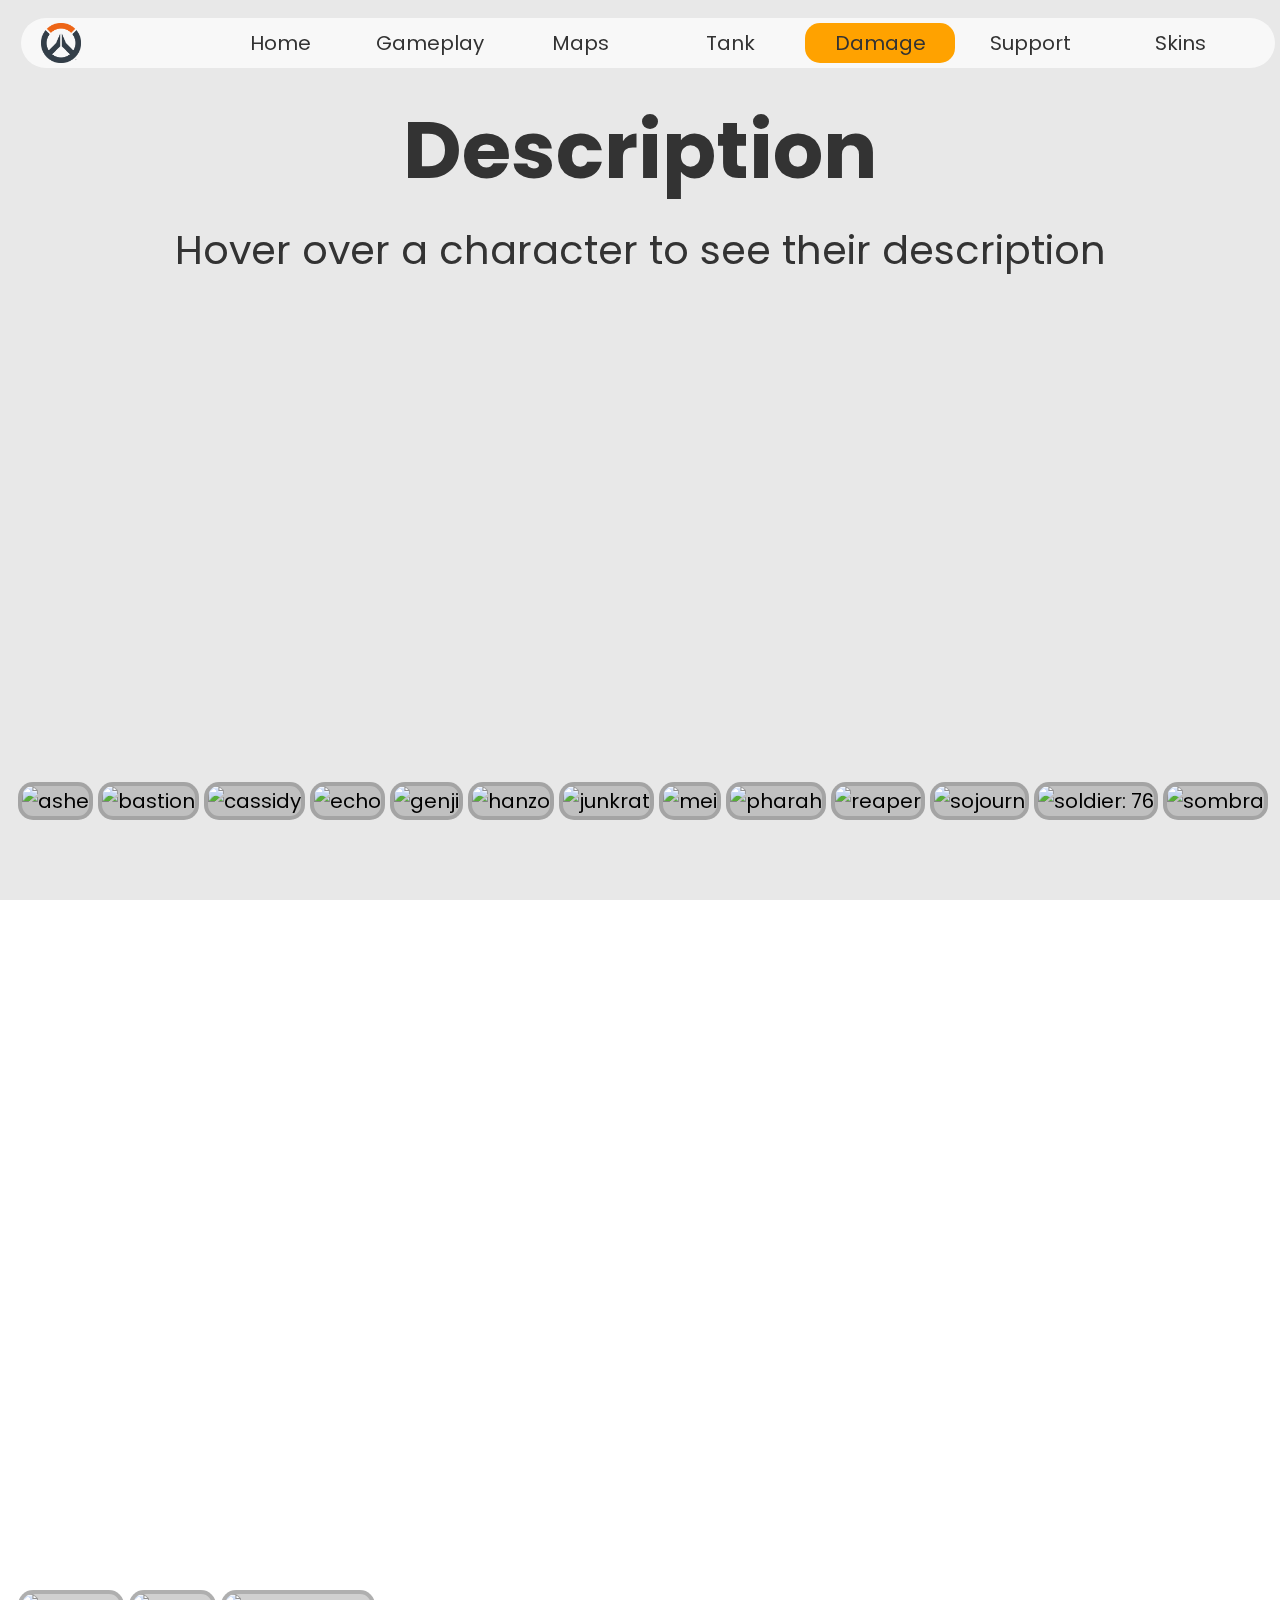
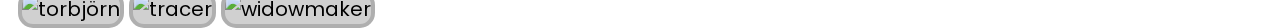
==== Damage.html @ b7dd8601 "Genji content quickfix" ====
<!DOCTYPE html>
<html lang="en">
<head>
    <meta charset="UTF-8">
    <meta http-equiv="X-UA-Compatible" content="IE=edge">
    <meta name="viewport" content="width=device-width, initial-scale=1.0">
    <title>DPS characters</title>
    <link rel="stylesheet" href="style.css">
    <link rel="stylesheet" href="character.css">
    <link rel="icon" href="Overwatch_2_logo.svg.png">
    <link href="https://fonts.googleapis.com/css2?family=Poppins&display=swap" rel="stylesheet">
</head>
<body id="damage">
    <div class="bg-image"></div>
    <header>
        <ul>
            <li><a href="Skins.html">Skins</a></li>
            <li><a href="Support.html">Support</a></li>
            <li><a href="Damage.html" class="active">Damage</a></li>
            <li><a href="Tank.html">Tank</a></li>
            <li><a href="Maps.html">Maps</a></li>
            <li><a href="Gameplay.html">Gameplay</a></li>
            <li><a href="index.html">Home</a></li>
          </ul>
          <a href="https://overwatch.blizzard.com/en-us/" target="overwatch"><img src="Overwatch_2_text_logo.svg.png" alt="" class="logo"></a>
          <a href="https://overwatch.blizzard.com/en-us/" target="overwatch"><img src="Overwatch_2_logo.svg.png" alt="" class="logo-s"></a>
    </header>


    <img src="https://d15f34w2p8l1cc.cloudfront.net/overwatch/8dc2a024c9b7d95c7141b2ef065590dbc8d9018d12ad15f76b01923986702228.png" alt="ashe" class="ch-img">
    <div class="description" id="ashe">
        <div class="content">
            <h1>Ashe</h1>
            <p>
                The leader of the Deadlock Gang and a respected figure in the criminal underworld, Ashe deals with battlefield business by her own set of rules. She packs an explosive amount of firepower with two guns, a steady supply of dynamite, and a direct line to her trusty butler Bob.
            </p>

            <h2>The Viper</h2>
            <p>
                <img src="https://static.playoverwatch.com/img/icons/mouse-buttons/mouse-button-left-9708e35f99.png" alt="Primary Fire" class="minibutton"> Semi-automatic rifle. <img src="https://static.playoverwatch.com/img/icons/mouse-buttons/mouse-button-right-a8e34e94ee.png" alt="Secondary Fire" class="minibutton"> Hold to zoom in, increasing damage and accuracy but slowing rate of fire.
            </p>

            <h2>Coach Gun</h2>
            <p>
                Blast enemies in front of you and knock yourself backwards.
            </p>

            <h2>Dynamite</h2>
            <p>
                Throw an explosive that detonates after a short delay or immediately when shot.
            </p>

            <h2>B.O.B</h2>
            <p>
                Deploy Bob. He charges forward and knocks enemies into the air, then attacks with his arm cannons.
            </p>
        </div>
    </div>

    <img src="https://d15f34w2p8l1cc.cloudfront.net/overwatch/4d715f722c42215072b5dd0240904aaed7b5285df0b2b082d0a7f1865b5ea992.png" alt="bastion" class="ch-img">
    <div class="description" id="bastion">
        <div class="content">
            <h1>Bastion</h1>
            <p>Once a frontline combatant in the devastating Omnic Crisis, this curious Bastion unit now explores the world, fascinated by nature but wary of a fearful humanity.</p>

            <h2>Configuration: Assault</h2>
            <p>A slow-moving tank with a powerful rotary cannon.</p>

            <h2>Configuration: Recon</h2>
            <p>Mobile, with a lightweight and highly accurate weapon.</p>

            <h2>A-36 Tactical Grenade</h2>
            <p>Fire a bomb that bounces off walls and explodes when it impacts enemies or the ground.</p>

            <h2>Reconfigure</h2>
            <p>Switch between weapon configurations.</p>

            <h2>Configuration: Artillery</h2>
            <p>Become immobile and fire up to 3 powerful artillery shells.</p>
        </div>
    </div>

    <img src="https://d15f34w2p8l1cc.cloudfront.net/overwatch/6cfb48b5597b657c2eafb1277dc5eef4a07eae90c265fcd37ed798189619f0a5.png" alt="cassidy" class="ch-img">
    <div class="description" id="cassidy">
        <div class="content">
            <h1>Cassidy</h1>
            <p>Armed with his Peacekeeper revolver, the outlaw Cole Cassidy doles out justice on his own terms.</p>

            <h2>Peacekeeper</h2>
            <p>Accurate, powerful revolver.</p>

            <h2>Combat Roll</h2>
            <p>Roll in the direction you're moving and reload.</p>

            <h2>Magnetic Grenade</h2>
            <p>Throw a short range grenade that homes in on nearby enemies and deals additional damage if it sticks to them.</p>

            <h2>Deadeye</h2>
            <p>Face off against your enemies. Press Q to lock on, then Q or ABILITY 3 to fire.</p>
        </div>
    </div>

    <img src="https://d15f34w2p8l1cc.cloudfront.net/overwatch/f086bf235cc6b7f138609594218a8385c8e5f6405a39eceb0deb9afb429619fe.png" alt="echo" class="ch-img">
    <div class="description" id="echo">
        <div class="content">
            <h1>Echo</h1>
            <p>Echo is a multirole, adaptive robot with the most sophisticated artificial intelligence in the world, originally designed by Dr. Mina Liao for use during combat missions with Overwatch.</p>

            <h2>Tri-Shot</h2>
            <p>Fires 3 shots at once, in a triangle pattern.</p>

            <h2>Sticky Bombs</h2>
            <p>Fire a volley of sticky bombs that detonate after a delay.</p>

            <h2>Flight</h2>
            <p>Fly forward quickly and then free-fly briefly.</p>

            <h2>Focusing Beam</h2>
            <p>Channel a beam for a few seconds. Deals very high damage to targets under half health.</p>

            <h2>Duplicate</h2>
            <p>Become a copy of the targeted enemy hero. They cannot swap heroes for the duration.</p>
            
            <h2>Glide</h2>
            <p>Hold jump to glide while falling.</p>
        </div>
    </div>

    <img src="https://d15f34w2p8l1cc.cloudfront.net/overwatch/4edf5ea6d58c449a2aeb619a3fda9fff36a069dfbe4da8bc5d8ec1c758ddb8dc.png" alt="genji" class="ch-img">
    <div class="description" id="genji">
        <div class="content">
            <h1>Genji</h1>
            <p>The cyborg ninja Genji Shimada has made peace with the augmented body he once rejected, and in doing so, he has discovered a higher humanity.</p>

            <h2>Shuriken</h2>
            <p>
                <img src="https://static.playoverwatch.com/img/icons/mouse-buttons/mouse-button-left-9708e35f99.png" alt="Primary Fire" class="minibutton"> Throw an accurate burst of 3 projectiles. <img src="https://static.playoverwatch.com/img/icons/mouse-buttons/mouse-button-right-a8e34e94ee.png" alt="Secondary Fire" class="minibutton"> Throw a fan of 3 projectiles in an arc.
            </p>

            <h2>Deflect</h2>
            <p>Deflect incoming projectiles towards the direction you are aiming and block melee attacks.</p>

            <h2>Swift Strike</h2>
            <p>Rapidly dash forward and inflict damage on enemies. Eliminations reset the cooldown.</p>

            <h2>Dragonblade</h2>
            <p>Unsheathe a deadly melee weapon.</p>
            
            <h2>Cyber-Agility</h2>
            <p>Climb on walls and double jump.</p>
        </div>
    </div>

    <img src="https://d15f34w2p8l1cc.cloudfront.net/overwatch/aecd8fa677f0093344fab7ccb7c37516c764df3f5ff339a5a845a030a27ba7e0.png" alt="hanzo" class="ch-img">
    <div class="description" id="hanzo">

    </div>

    <img src="https://d15f34w2p8l1cc.cloudfront.net/overwatch/037e3df083624e5480f8996821287479a375f62b470572a22773da0eaf9441d0.png" alt="junkrat" class="ch-img">
    <div class="description" id="junkrat">

    </div>

    <img src="https://d15f34w2p8l1cc.cloudfront.net/overwatch/1533fcb0ee1d3f9586f84b4067c6f63eca3322c1c661f69bfb41cd9e4f4bcc11.png" alt="mei" class="ch-img">
    <div class="description" id="mei">

    </div>

    <img src="https://d15f34w2p8l1cc.cloudfront.net/overwatch/f8261595eca3e43e3b37cadb8161902cc416e38b7e0caa855f4555001156d814.png" alt="pharah" class="ch-img">
    <div class="description" id="pharah">

    </div>

    <img src="https://d15f34w2p8l1cc.cloudfront.net/overwatch/2edb9af69d987bb503cd31f7013ae693640e692b321a73d175957b9e64394f40.png" alt="reaper" class="ch-img">
    <div class="description" id="reaper">

    </div>

    <img src="https://d15f34w2p8l1cc.cloudfront.net/overwatch/a53bf7ad9d2f33aaf9199a00989f86d4ba1f67c281ba550312c7d96e70fec4ea.png" alt="sojourn" class="ch-img">
    <div class="description" id="sojourn">

    </div>

    <img src="https://d15f34w2p8l1cc.cloudfront.net/overwatch/20b4ef00ed05d6dba75df228241ed528df7b6c9556f04c8070bad1e2f89e0ff5.png" alt="soldier: 76" class="ch-img">
    <div class="description" id="soldier-76">

    </div>

    <img src="https://d15f34w2p8l1cc.cloudfront.net/overwatch/bca8532688f01b071806063b9472f1c0f9fc9c7948e6b59e210006e69cec9022.png" alt="sombra" class="ch-img">
    <div class="description" id="sombra">

    </div>

    <img src="https://d15f34w2p8l1cc.cloudfront.net/overwatch/1309ab1add1cc19189a2c8bc7b1471f88efa1073e9705d2397fdb37d45707d01.png" alt="torbjörn" class="ch-img">
    <div class="description" id="torbjörn">

    </div>

    <img src="https://d15f34w2p8l1cc.cloudfront.net/overwatch/a66413200e934da19540afac965cfe8a2de4ada593d9a52d53108bb28e8bbc9c.png" alt="tracer" class="ch-img">
    <div class="description" id="tracer">

    </div>

    <img src="https://d15f34w2p8l1cc.cloudfront.net/overwatch/a714f1cb33cc91c6b5b3e89ffe7e325b99e7c89cc8e8feced594f81305147efe.png" alt="widowmaker" class="ch-img">
    <div class="description" id="widowmaker">

    </div>


    <div class="description last">
        <h1>Description</h1>
        <p>Hover over a character to see their description</p>
    </div>
</body>
</html>
---- style.css ----
body
{
    font-size: 15pt;
    font-family: 'Poppins', sans-serif;
}

.bg-image {
    background-image: url(https://images.blz-contentstack.com/v3/assets/bltf408a0557f4e4998/blt030bf3d606661d3c/633f5be164fe5a7d4481a16c/overwatch-section1-feature1.png?width=&format=webply&dpr=2&disable=upscale&quality=80);
    filter: blur(3px);
    -webkit-filter: blur(3px);
    width: 100vw;
    height: 100vh;
    background-position: center;
    background-repeat: no-repeat;
    background-size: cover;
    top: 0;
    left: 0;
    position: fixed;
    opacity: .5;
}

#damage .bg-image, #tank .bg-image, #support .bg-image
{
    background-image: url(https://blz-contentstack-images.akamaized.net/v3/assets/blt9c12f249ac15c7ec/blt555c2f21772e37db/6306c184c9c3a611b66dd76d/1600_Silver_Background.jpg);
    z-index: 0;
    opacity: 1;
    filter: blur(0);
    -webkit-filter: blur(0);
}

#damage, #tank, #support
{
    height: 0;
}

.ch-img
{
    position: relative;
    width: 90px;
    height: 90px;
    margin: 86vh -10px -85vh 10px;
    background-color: rgba(100, 100, 100, .3);
    border-radius: 15px;
    z-index: 3;
    transition: 0.1s;
    border: 4px solid rgba(100, 100, 100, .3);
}

.ch-img:hover 
{
    transform: scale(130%);
    background-color: rgb(243, 158, 0);
    border-color: rgb(252, 192, 81);
    z-index: 4;
}

.ch-img, .description
{
    transform: translate(0%);
}

.description.last
{
    z-index: 1;
    left: 0%;
    text-align: center;
    visibility: visible;
    font-size: 2em;
    opacity: 1;
    color: #333;
    background-color: rgba(100, 100, 100, 0.15);
}

.description.last h1
{
    margin-top: 10vh;
    opacity: 1;
}

.description.last p{
    opacity: 1;
}

.description
{
    background-position: center;
    background-repeat: no-repeat;
    background-size: cover;
    z-index: 2;
    left: 0;
    position: fixed;
    top: 0vh;
    width: 0px;
    height: 0px;
    visibility: hidden;
    opacity: 0;
    transition-duration: 1s;
    height: 100vh;
    width: 100%;
    color: #FFF;
}

.description p, .description h2, .description h1
{
    opacity: 0;
    transition: .2s;
}

.ch-img:hover + .description p, .ch-img:hover + .description h2, .ch-img:hover + .description h1
{
    transition-delay: 1s;
    opacity: 1;
    transition: .5s;
    transition-delay: 0.5s;
    /* visibility: visible; */
}

.ch-img:hover + .description
{
    position: fixed;
    visibility: visible;
    opacity: 1;
}

.description .minibutton
{
    width: 20px;
}

.content
{
    margin-right: 50%;
    position: absolute;
}

header .logo
{
    float: left;
    width: 300px;
    margin-left: 30px;
    margin-top: -11px;
}

header .logo-s
{
    float: left;
    width: 0;
}

header
{
    margin: 0 1vw;
    position: fixed;
    list-style-type: none;
    overflow: hidden;
    transform: translate(0%);
    background-color: rgba(255, 255, 255, 0.7);
    height: 50px;
    width: 98vw;
    top: 2vh;
    border-radius: 30px;
    z-index: 10;
}

li
{
    display: inline;
    float: right;
    margin: 0;
}

li a
{
    display: block;
    color: #333;
    text-align: center;
    text-decoration: none;
    margin: -15px 0;
    padding: 5px 10px;
    height: 30px;
    width: 130px;
    border-radius: 15px;
}
  
li a:hover
{
    background-color: rgba(100, 100, 100, 0.5);
    text-decoration: none;
}

td img
{
    width: 100px;
    margin-top: 30px;
}

ul
{
    margin-right: 20px;
}

.active
{
    background-color: rgba(255, 162, 0, 1);
}

.active:hover
{
    background-color: rgba(159, 80, 0, 0.8);
}

h1
{
    margin: 70px 10px 10px 10px;
}

h2
{
    margin: 0 5px;
}

p
{
    margin: 0 10px 20px 10px;
}

@media screen and (max-width: 1450px)
{
    header .logo
    {
        width: 0;
    }

    header .logo-s
    {
        float: left;
        width: 40px;
        margin-left: 20px;
        margin-top: -15px;
    }
}
---- character.css ----
/* DAMAGE */

#ashe
{
    background-image: url(https://images.blz-contentstack.com/v3/assets/blt2477dcaf4ebd440c/blt83273c22d0b94966/631a8ba0636d390da7825df1/1600_Ashe.jpg);
}

#bastion
{
    background-image: url(https://images.blz-contentstack.com/v3/assets/blt2477dcaf4ebd440c/bltcd0d5eb4b44d35f1/631a8b92e7bdcf0dd996c8e5/1600_Bastion.jpg);
}

#cassidy
{
    background-image: url(https://images.blz-contentstack.com/v3/assets/blt2477dcaf4ebd440c/blt4bb4c31f6849c25b/631a8b781613910e6926bfd4/2600_Cassidy.jpg);
}

#echo
{
    background-image: url(https://images.blz-contentstack.com/v3/assets/blt2477dcaf4ebd440c/blt6a6dc9da49d17b95/631a8b5feef3ae0e03c743ae/2600_Echo.jpg);
}

#genji
{
    background-image: url(https://images.blz-contentstack.com/v3/assets/blt2477dcaf4ebd440c/blt22836a6cfd1c3335/631a8b576d5f7a0df8d92798/1600_Genji.jpg);
}

#hanzo
{
    background-image: url(https://images.blz-contentstack.com/v3/assets/blt2477dcaf4ebd440c/blt94cbaa8364b60dc7/631a8b50eef3ae0e03c743aa/1600_Hanzo.jpg);
}

#junkrat
{
    background-image: url(https://images.blz-contentstack.com/v3/assets/blt2477dcaf4ebd440c/bltf1d3568684bc383f/631a8b430e1b4f0e7b89a530/1600_Junkrat.jpg);
}

#mei
{
    background-image: url(https://images.blz-contentstack.com/v3/assets/blt2477dcaf4ebd440c/bltd0eb5529be69efbc/633773a6f87c00687e8ef21a/1600_Mei_02.jpg);
}

#pharah
{
    background-image: url(https://images.blz-contentstack.com/v3/assets/blt2477dcaf4ebd440c/blte7cef1a9a6df49eb/631a8af2a0ff920e11e791b8/1600_Pharah.jpg);
}

#reaper
{
    background-image: url(https://images.blz-contentstack.com/v3/assets/blt2477dcaf4ebd440c/blt2c301b09e7e28f15/631a8af9e7bdcf0dd996c8d1/1600_Reaper.jpg);
}

#sojourn
{
    background-image: url(https://images.blz-contentstack.com/v3/assets/blt2477dcaf4ebd440c/blt4e7eea062ae71ec8/631a8ad36d5f7a0df8d9278c/1600_Sojourn.jpg);
}

#soldier-76
{
    background-image: url(https://images.blz-contentstack.com/v3/assets/blt2477dcaf4ebd440c/bltaa73ebe257f75710/631a8ac985af980dae7a2eea/1600_Soldier_76.jpg);
}

#sombra
{
    background-image: url(https://images.blz-contentstack.com/v3/assets/blt2477dcaf4ebd440c/blt73c08ba684761b8a/631a8ac1f581050de0035de2/1600_Sombra.jpg);
}

#symmetra
{
    background-image: url(https://images.blz-contentstack.com/v3/assets/blt2477dcaf4ebd440c/blt8bcd4a477c648ec3/631a8ab9a0ff920e11e791b0/1600_Symmetra.jpg);
}

#torbjörn
{
    background-image: url(https://images.blz-contentstack.com/v3/assets/blt2477dcaf4ebd440c/blt8af1bdb781ba7048/631a8ab1eef3ae0e03c7439a/1600_Torbjorn.jpg);
}

#tracer
{
    background-image: url(https://images.blz-contentstack.com/v3/assets/blt2477dcaf4ebd440c/bltb9e273d8483050b8/631a8aab3ab6f40dd2a90699/1600_Tracer.jpg);
}

#widowmaker
{
    background-image: url(https://images.blz-contentstack.com/v3/assets/blt2477dcaf4ebd440c/bltf1291f31fd38e28b/631a8a981613910e6926bfc8/1600_Widowmaker.jpg);
}

/* TANK */

#doomfist
{
    background-image: url(https://images.blz-contentstack.com/v3/assets/blt2477dcaf4ebd440c/blt3f24de1ac73c318b/631a8b6ba633280e74dc25c9/1600_Doomfist.jpg);
}

#d_va
{
    background-image: url(https://images.blz-contentstack.com/v3/assets/blt2477dcaf4ebd440c/bltf8e9415141b0ec36/631a8b65e7bdcf0dd996c8e1/1600_Dva.jpg);
    font-size: 0.78em;
}   

#wrecking_ball
{
    background-image: url(https://images.blz-contentstack.com/v3/assets/blt2477dcaf4ebd440c/blt55cca804cba3d52e/631a8a691566e20e82f30278/1600_Wrecking_Ball.jpg);
}

#sigma
{
    background-image: url(https://images.blz-contentstack.com/v3/assets/blt2477dcaf4ebd440c/blt429c1784d8b446a4/631a8adbf581050de0035de6/1600_Sigma.jpg);
}

#winston
{
    background-image: url(https://images.blz-contentstack.com/v3/assets/blt2477dcaf4ebd440c/bltf9557fb8c51d1c43/631a8aa4eef3ae0e03c74396/1600_Winston.jpg);
}

#zarya
{
    background-image: url(https://images.blz-contentstack.com/v3/assets/blt2477dcaf4ebd440c/bltde66354cc09d1bb6/631a8a60be2fcf0db5eea4b4/1600_Zarya.jpg);
}

#junker_queen
{
    background-image: url(https://images.blz-contentstack.com/v3/assets/blt2477dcaf4ebd440c/blt3a1be33596e910c4/631a8b49a0ff920e11e791bc/2600_Junker_Queen.jpg);
}

#roadhog
{
    background-image: url(https://images.blz-contentstack.com/v3/assets/blt2477dcaf4ebd440c/blt39930f17f179a7bd/631a8ae5eef3ae0e03c7439e/1600_Roadhog.jpg);
}

#reinhardt
{
    background-image: url(https://images.blz-contentstack.com/v3/assets/blt2477dcaf4ebd440c/blt8215ad99f856a606/631a8b03636d390da7825ddb/1600_Reinhardt.jpg);
}


/* SUPPORT */

#ana
{
    background-image: url(https://images.blz-contentstack.com/v3/assets/blt2477dcaf4ebd440c/blt97ec60cf959e81f3/631a8babe337fa0dc7263beb/1600_Ana.jpg);
}

#baptiste
{
    background-image: url(https://images.blz-contentstack.com/v3/assets/blt2477dcaf4ebd440c/blt7409943072f0d44c/631a8b99f581050de0035dfa/1600_Baptiste.jpg);
}

#brigitte
{
    background-image: url(https://images.blz-contentstack.com/v3/assets/blt2477dcaf4ebd440c/bltf362dee5d41929be/631a8b7feef3ae0e03c743b6/1600_Brigitte.jpg);
}

#kiriko
{
    background-image: url(https://images.blz-contentstack.com/v3/assets/blt2477dcaf4ebd440c/blt74033e83230dc856/631a8b34f581050de0035df2/1600_Kiriko.jpg);
}

#lucio
{
    background-image: url(https://images.blz-contentstack.com/v3/assets/blt2477dcaf4ebd440c/blt77c5cddf632a67d7/631a8b2bf581050de0035dee/1600_Lucio.jpg);
}

#mercy
{
    background-image: url(https://images.blz-contentstack.com/v3/assets/blt2477dcaf4ebd440c/blta556d4020266a6db/631a8b1eeef3ae0e03c743a2/1600_Mercy.jpg);
}

#moira
{
    background-image: url(https://images.blz-contentstack.com/v3/assets/blt2477dcaf4ebd440c/blt8188c6691a334d73/631a8b17be2fcf0db5eea4bc/1600_Moira.jpg);
}

#zenyatta
{
    background-image: url(https://images.blz-contentstack.com/v3/assets/blt2477dcaf4ebd440c/blt31b9997e4476de74/631a8a57eef3ae0e03c7438a/1600_Zenyatta.jpg);
}
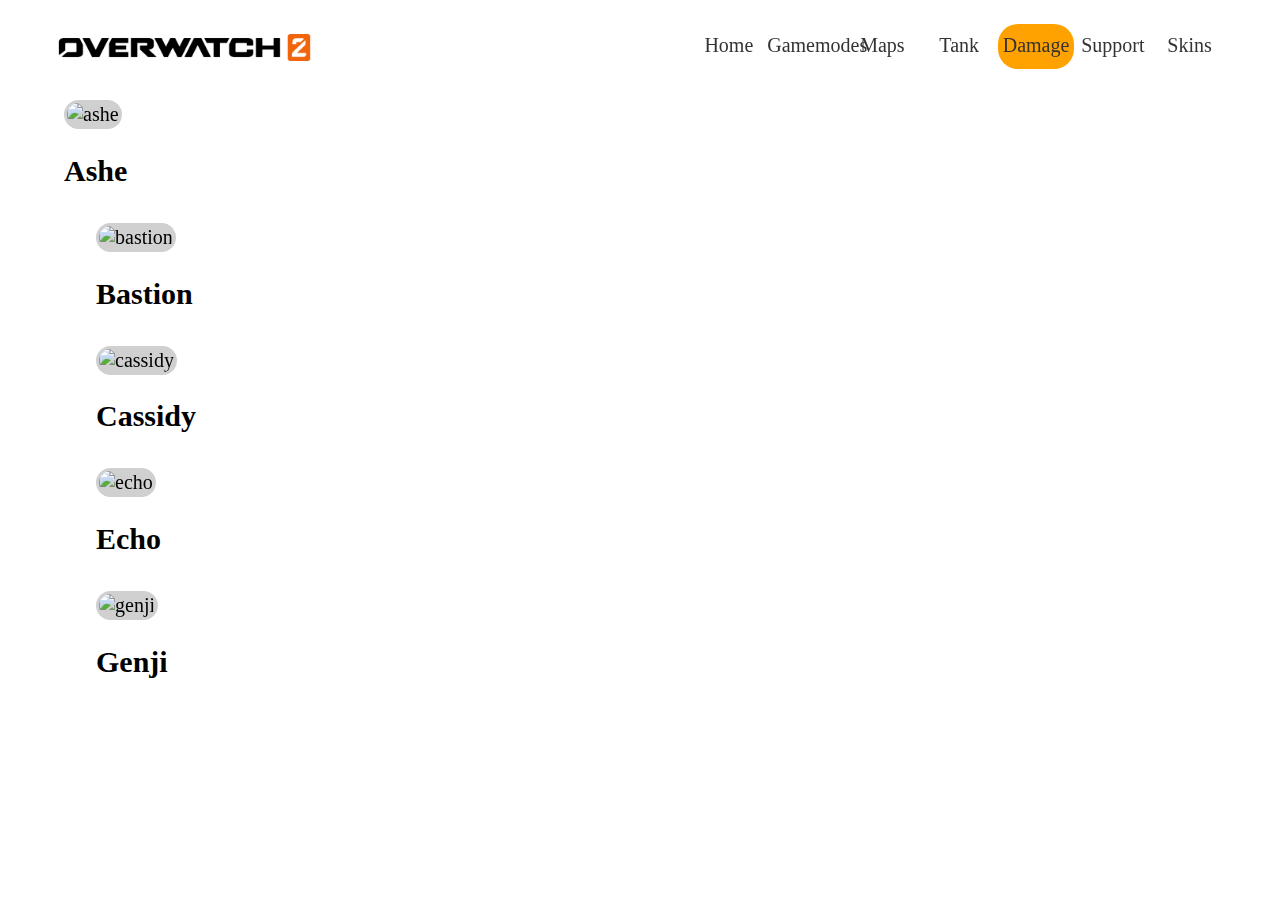
==== commit 8f860602: "support 12.07" ====
--- a/Damage.html
+++ b/Damage.html
@@ -19,197 +19,56 @@
             <li><a href="Damage.html" class="active">Damage</a></li>
             <li><a href="Tank.html">Tank</a></li>
             <li><a href="Maps.html">Maps</a></li>
-            <li><a href="Gameplay.html">Gameplay</a></li>
+            <li><a href="Gamemodes.html">Gamemodes</a></li>
             <li><a href="index.html">Home</a></li>
           </ul>
           <a href="https://overwatch.blizzard.com/en-us/" target="overwatch"><img src="Overwatch_2_text_logo.svg.png" alt="" class="logo"></a>
-          <a href="https://overwatch.blizzard.com/en-us/" target="overwatch"><img src="Overwatch_2_logo.svg.png" alt="" class="logo-s"></a>
-    </header>
+        </header>
 
 
-    <img src="https://d15f34w2p8l1cc.cloudfront.net/overwatch/8dc2a024c9b7d95c7141b2ef065590dbc8d9018d12ad15f76b01923986702228.png" alt="ashe" class="ch-img">
-    <div class="description" id="ashe">
-        <div class="content">
-            <h1>Ashe</h1>
+    <div id="ashe" class="character">
+        <img src="https://d15f34w2p8l1cc.cloudfront.net/overwatch/8dc2a024c9b7d95c7141b2ef065590dbc8d9018d12ad15f76b01923986702228.png" alt="ashe" class="ch-img">
+        <h2>Ashe</h2>
+        <div class="description">
             <p>
                 The leader of the Deadlock Gang and a respected figure in the criminal underworld, Ashe deals with battlefield business by her own set of rules. She packs an explosive amount of firepower with two guns, a steady supply of dynamite, and a direct line to her trusty butler Bob.
             </p>
-
             <h2>The Viper</h2>
             <p>
                 <img src="https://static.playoverwatch.com/img/icons/mouse-buttons/mouse-button-left-9708e35f99.png" alt="Primary Fire" class="minibutton"> Semi-automatic rifle. <img src="https://static.playoverwatch.com/img/icons/mouse-buttons/mouse-button-right-a8e34e94ee.png" alt="Secondary Fire" class="minibutton"> Hold to zoom in, increasing damage and accuracy but slowing rate of fire.
             </p>
-
             <h2>Coach Gun</h2>
             <p>
                 Blast enemies in front of you and knock yourself backwards.
             </p>
-
             <h2>Dynamite</h2>
             <p>
                 Throw an explosive that detonates after a short delay or immediately when shot.
             </p>
-
             <h2>B.O.B</h2>
             <p>
                 Deploy Bob. He charges forward and knocks enemies into the air, then attacks with his arm cannons.
             </p>
         </div>
+
+    <div id="bastion" class="character">
+        <img src="https://d15f34w2p8l1cc.cloudfront.net/overwatch/4d715f722c42215072b5dd0240904aaed7b5285df0b2b082d0a7f1865b5ea992.png" alt="bastion" class="ch-img">
+        <h2>Bastion</h2>
     </div>
 
-    <img src="https://d15f34w2p8l1cc.cloudfront.net/overwatch/4d715f722c42215072b5dd0240904aaed7b5285df0b2b082d0a7f1865b5ea992.png" alt="bastion" class="ch-img">
-    <div class="description" id="bastion">
-        <div class="content">
-            <h1>Bastion</h1>
-            <p>Once a frontline combatant in the devastating Omnic Crisis, this curious Bastion unit now explores the world, fascinated by nature but wary of a fearful humanity.</p>
-
-            <h2>Configuration: Assault</h2>
-            <p>A slow-moving tank with a powerful rotary cannon.</p>
-
-            <h2>Configuration: Recon</h2>
-            <p>Mobile, with a lightweight and highly accurate weapon.</p>
-
-            <h2>A-36 Tactical Grenade</h2>
-            <p>Fire a bomb that bounces off walls and explodes when it impacts enemies or the ground.</p>
-
-            <h2>Reconfigure</h2>
-            <p>Switch between weapon configurations.</p>
-
-            <h2>Configuration: Artillery</h2>
-            <p>Become immobile and fire up to 3 powerful artillery shells.</p>
-        </div>
+    <div id="cassidy" class="character">
+        <img src="https://d15f34w2p8l1cc.cloudfront.net/overwatch/6cfb48b5597b657c2eafb1277dc5eef4a07eae90c265fcd37ed798189619f0a5.png" alt="cassidy" class="ch-img">
+        <h2>Cassidy</h2>
     </div>
 
-    <img src="https://d15f34w2p8l1cc.cloudfront.net/overwatch/6cfb48b5597b657c2eafb1277dc5eef4a07eae90c265fcd37ed798189619f0a5.png" alt="cassidy" class="ch-img">
-    <div class="description" id="cassidy">
-        <div class="content">
-            <h1>Cassidy</h1>
-            <p>Armed with his Peacekeeper revolver, the outlaw Cole Cassidy doles out justice on his own terms.</p>
-
-            <h2>Peacekeeper</h2>
-            <p>Accurate, powerful revolver.</p>
-
-            <h2>Combat Roll</h2>
-            <p>Roll in the direction you're moving and reload.</p>
-
-            <h2>Magnetic Grenade</h2>
-            <p>Throw a short range grenade that homes in on nearby enemies and deals additional damage if it sticks to them.</p>
-
-            <h2>Deadeye</h2>
-            <p>Face off against your enemies. Press Q to lock on, then Q or ABILITY 3 to fire.</p>
-        </div>
+    <div id="echo" class="character">
+        <img src="https://d15f34w2p8l1cc.cloudfront.net/overwatch/f086bf235cc6b7f138609594218a8385c8e5f6405a39eceb0deb9afb429619fe.png" alt="echo" class="ch-img">
+        <h2>Echo</h2>
     </div>
 
-    <img src="https://d15f34w2p8l1cc.cloudfront.net/overwatch/f086bf235cc6b7f138609594218a8385c8e5f6405a39eceb0deb9afb429619fe.png" alt="echo" class="ch-img">
-    <div class="description" id="echo">
-        <div class="content">
-            <h1>Echo</h1>
-            <p>Echo is a multirole, adaptive robot with the most sophisticated artificial intelligence in the world, originally designed by Dr. Mina Liao for use during combat missions with Overwatch.</p>
-
-            <h2>Tri-Shot</h2>
-            <p>Fires 3 shots at once, in a triangle pattern.</p>
-
-            <h2>Sticky Bombs</h2>
-            <p>Fire a volley of sticky bombs that detonate after a delay.</p>
-
-            <h2>Flight</h2>
-            <p>Fly forward quickly and then free-fly briefly.</p>
-
-            <h2>Focusing Beam</h2>
-            <p>Channel a beam for a few seconds. Deals very high damage to targets under half health.</p>
-
-            <h2>Duplicate</h2>
-            <p>Become a copy of the targeted enemy hero. They cannot swap heroes for the duration.</p>
-            
-            <h2>Glide</h2>
-            <p>Hold jump to glide while falling.</p>
-        </div>
-    </div>
-
-    <img src="https://d15f34w2p8l1cc.cloudfront.net/overwatch/4edf5ea6d58c449a2aeb619a3fda9fff36a069dfbe4da8bc5d8ec1c758ddb8dc.png" alt="genji" class="ch-img">
-    <div class="description" id="genji">
-        <div class="content">
-            <h1>Genji</h1>
-            <p>The cyborg ninja Genji Shimada has made peace with the augmented body he once rejected, and in doing so, he has discovered a higher humanity.</p>
-
-            <h2>Shuriken</h2>
-            <p>
-                <img src="https://static.playoverwatch.com/img/icons/mouse-buttons/mouse-button-left-9708e35f99.png" alt="Primary Fire" class="minibutton"> Throw an accurate burst of 3 projectiles. <img src="https://static.playoverwatch.com/img/icons/mouse-buttons/mouse-button-right-a8e34e94ee.png" alt="Secondary Fire" class="minibutton"> Throw a fan of 3 projectiles in an arc.
-            </p>
-
-            <h2>Deflect</h2>
-            <p>Deflect incoming projectiles towards the direction you are aiming and block melee attacks.</p>
-
-            <h2>Swift Strike</h2>
-            <p>Rapidly dash forward and inflict damage on enemies. Eliminations reset the cooldown.</p>
-
-            <h2>Dragonblade</h2>
-            <p>Unsheathe a deadly melee weapon.</p>
-            
-            <h2>Cyber-Agility</h2>
-            <p>Climb on walls and double jump.</p>
-        </div>
-    </div>
-
-    <img src="https://d15f34w2p8l1cc.cloudfront.net/overwatch/aecd8fa677f0093344fab7ccb7c37516c764df3f5ff339a5a845a030a27ba7e0.png" alt="hanzo" class="ch-img">
-    <div class="description" id="hanzo">
-
-    </div>
-
-    <img src="https://d15f34w2p8l1cc.cloudfront.net/overwatch/037e3df083624e5480f8996821287479a375f62b470572a22773da0eaf9441d0.png" alt="junkrat" class="ch-img">
-    <div class="description" id="junkrat">
-
-    </div>
-
-    <img src="https://d15f34w2p8l1cc.cloudfront.net/overwatch/1533fcb0ee1d3f9586f84b4067c6f63eca3322c1c661f69bfb41cd9e4f4bcc11.png" alt="mei" class="ch-img">
-    <div class="description" id="mei">
-
-    </div>
-
-    <img src="https://d15f34w2p8l1cc.cloudfront.net/overwatch/f8261595eca3e43e3b37cadb8161902cc416e38b7e0caa855f4555001156d814.png" alt="pharah" class="ch-img">
-    <div class="description" id="pharah">
-
-    </div>
-
-    <img src="https://d15f34w2p8l1cc.cloudfront.net/overwatch/2edb9af69d987bb503cd31f7013ae693640e692b321a73d175957b9e64394f40.png" alt="reaper" class="ch-img">
-    <div class="description" id="reaper">
-
-    </div>
-
-    <img src="https://d15f34w2p8l1cc.cloudfront.net/overwatch/a53bf7ad9d2f33aaf9199a00989f86d4ba1f67c281ba550312c7d96e70fec4ea.png" alt="sojourn" class="ch-img">
-    <div class="description" id="sojourn">
-
-    </div>
-
-    <img src="https://d15f34w2p8l1cc.cloudfront.net/overwatch/20b4ef00ed05d6dba75df228241ed528df7b6c9556f04c8070bad1e2f89e0ff5.png" alt="soldier: 76" class="ch-img">
-    <div class="description" id="soldier-76">
-
-    </div>
-
-    <img src="https://d15f34w2p8l1cc.cloudfront.net/overwatch/bca8532688f01b071806063b9472f1c0f9fc9c7948e6b59e210006e69cec9022.png" alt="sombra" class="ch-img">
-    <div class="description" id="sombra">
-
-    </div>
-
-    <img src="https://d15f34w2p8l1cc.cloudfront.net/overwatch/1309ab1add1cc19189a2c8bc7b1471f88efa1073e9705d2397fdb37d45707d01.png" alt="torbjörn" class="ch-img">
-    <div class="description" id="torbjörn">
-
-    </div>
-
-    <img src="https://d15f34w2p8l1cc.cloudfront.net/overwatch/a66413200e934da19540afac965cfe8a2de4ada593d9a52d53108bb28e8bbc9c.png" alt="tracer" class="ch-img">
-    <div class="description" id="tracer">
-
-    </div>
-
-    <img src="https://d15f34w2p8l1cc.cloudfront.net/overwatch/a714f1cb33cc91c6b5b3e89ffe7e325b99e7c89cc8e8feced594f81305147efe.png" alt="widowmaker" class="ch-img">
-    <div class="description" id="widowmaker">
-
-    </div>
-
-
-    <div class="description last">
-        <h1>Description</h1>
-        <p>Hover over a character to see their description</p>
+    <div id="genji" class="character">
+        <img src="https://d15f34w2p8l1cc.cloudfront.net/overwatch/4edf5ea6d58c449a2aeb619a3fda9fff36a069dfbe4da8bc5d8ec1c758ddb8dc.png" alt="genji" class="ch-img">
+        <h2>Genji</h2>
     </div>
 </body>
 </html>--- a/style.css
+++ b/style.css
@@ -1,15 +1,16 @@
 body
 {
     font-size: 15pt;
-    font-family: 'Poppins', sans-serif;
+    width: 95vw;
+    margin: 10vh 2.5vw;
 }
 
 .bg-image {
     background-image: url(https://images.blz-contentstack.com/v3/assets/bltf408a0557f4e4998/blt030bf3d606661d3c/633f5be164fe5a7d4481a16c/overwatch-section1-feature1.png?width=&format=webply&dpr=2&disable=upscale&quality=80);
     filter: blur(3px);
-    -webkit-filter: blur(3px);
     width: 100vw;
     height: 100vh;
+    -webkit-filter: blur(3px);
     background-position: center;
     background-repeat: no-repeat;
     background-size: cover;
@@ -19,39 +20,27 @@
     opacity: .5;
 }
 
-#damage .bg-image, #tank .bg-image, #support .bg-image
-{
-    background-image: url(https://blz-contentstack-images.akamaized.net/v3/assets/blt9c12f249ac15c7ec/blt555c2f21772e37db/6306c184c9c3a611b66dd76d/1600_Silver_Background.jpg);
-    z-index: 0;
-    opacity: 1;
-    filter: blur(0);
-    -webkit-filter: blur(0);
-}
-
-#damage, #tank, #support
-{
-    height: 0;
-}
-
 .ch-img
 {
     position: relative;
-    width: 90px;
-    height: 90px;
-    margin: 86vh -10px -85vh 10px;
+    width: 5vw;
+    height: 5vw;
+    padding: 3px;
+    margin-top: 10px;
     background-color: rgba(100, 100, 100, .3);
     border-radius: 15px;
-    z-index: 3;
+    z-index: 0;
     transition: 0.1s;
-    border: 4px solid rgba(100, 100, 100, .3);
 }
 
 .ch-img:hover 
 {
-    transform: scale(130%);
+    transform: scale(125%);
     background-color: rgb(243, 158, 0);
-    border-color: rgb(252, 192, 81);
-    z-index: 4;
+    z-index: 1;
+    padding: 0 3px;
+    border-top: 3px solid #FFF;
+    border-bottom: 3px solid #FFF;
 }
 
 .ch-img, .description
@@ -61,14 +50,15 @@
 
 .description.last
 {
-    z-index: 1;
+    z-index: 0;
     left: 0%;
     text-align: center;
+    width: 100%;
+    height: 70vh;
+    background-color: rgba(50, 50, 50, .5);
     visibility: visible;
     font-size: 2em;
     opacity: 1;
-    color: #333;
-    background-color: rgba(100, 100, 100, 0.15);
 }
 
 .description.last h1
@@ -86,24 +76,24 @@
     background-position: center;
     background-repeat: no-repeat;
     background-size: cover;
-    z-index: 2;
+    z-index: 1;
     left: 0;
     position: fixed;
-    top: 0vh;
+    top: 30vh;
     width: 0px;
     height: 0px;
     visibility: hidden;
     opacity: 0;
     transition-duration: 1s;
-    height: 100vh;
-    width: 100%;
-    color: #FFF;
+    /* text-shadow: 1px 1px 0px white; */
 }
 
 .description p, .description h2, .description h1
 {
+    margin: 15px;
     opacity: 0;
-    transition: .2s;
+    transition: .5s;
+    /* visibility: hidden; */
 }
 
 .ch-img:hover + .description p, .ch-img:hover + .description h2, .ch-img:hover + .description h1
@@ -117,8 +107,10 @@
 
 .ch-img:hover + .description
 {
-    position: fixed;
+    position: absolute;
     visibility: visible;
+    width: 100%;
+    height: 70vh;
     opacity: 1;
 }
 
@@ -127,36 +119,40 @@
     width: 20px;
 }
 
-.content
-{
-    margin-right: 50%;
-    position: absolute;
+.description .ability
+{
+    float: left;
+    width: 50px;
+}
+
+.description h2
+{
+    text-align: left;
+    float: left;
+}
+
+.description p
+{
+    clear: both;
 }
 
 header .logo
 {
     float: left;
-    width: 300px;
-    margin-left: 30px;
-    margin-top: -11px;
-}
-
-header .logo-s
-{
-    float: left;
-    width: 0;
+    height: 3vh;
+    margin-left: 2vw;
+    margin-top: -.5vh;
 }
 
 header
 {
-    margin: 0 1vw;
     position: fixed;
     list-style-type: none;
     overflow: hidden;
     transform: translate(0%);
     background-color: rgba(255, 255, 255, 0.7);
-    height: 50px;
-    width: 98vw;
+    height: 6vh;
+    width: 95vw;
     top: 2vh;
     border-radius: 30px;
     z-index: 10;
@@ -175,11 +171,11 @@
     color: #333;
     text-align: center;
     text-decoration: none;
-    margin: -15px 0;
-    padding: 5px 10px;
-    height: 30px;
-    width: 130px;
-    border-radius: 15px;
+    margin-top: -1.6vh;
+    padding: 1.2vh 0vw;
+    height: 2.6vh;
+    width: 6vw;
+    border-radius: 20px;
 }
   
 li a:hover
@@ -209,33 +205,8 @@
     background-color: rgba(159, 80, 0, 0.8);
 }
 
-h1
-{
-    margin: 70px 10px 10px 10px;
-}
-
-h2
-{
-    margin: 0 5px;
-}
-
-p
-{
-    margin: 0 10px 20px 10px;
-}
-
-@media screen and (max-width: 1450px)
-{
-    header .logo
-    {
-        width: 0;
-    }
-
-    header .logo-s
-    {
-        float: left;
-        width: 40px;
-        margin-left: 20px;
-        margin-top: -15px;
-    }
+div
+{
+    width: 95vw;
+    margin: 0 2.5vw;
 }--- a/character.css
+++ b/character.css
@@ -1,5 +1,3 @@
-/* DAMAGE */
-
 #ashe
 {
     background-image: url(https://images.blz-contentstack.com/v3/assets/blt2477dcaf4ebd440c/blt83273c22d0b94966/631a8ba0636d390da7825df1/1600_Ashe.jpg);
@@ -9,84 +7,6 @@
 {
     background-image: url(https://images.blz-contentstack.com/v3/assets/blt2477dcaf4ebd440c/bltcd0d5eb4b44d35f1/631a8b92e7bdcf0dd996c8e5/1600_Bastion.jpg);
 }
-
-#cassidy
-{
-    background-image: url(https://images.blz-contentstack.com/v3/assets/blt2477dcaf4ebd440c/blt4bb4c31f6849c25b/631a8b781613910e6926bfd4/2600_Cassidy.jpg);
-}
-
-#echo
-{
-    background-image: url(https://images.blz-contentstack.com/v3/assets/blt2477dcaf4ebd440c/blt6a6dc9da49d17b95/631a8b5feef3ae0e03c743ae/2600_Echo.jpg);
-}
-
-#genji
-{
-    background-image: url(https://images.blz-contentstack.com/v3/assets/blt2477dcaf4ebd440c/blt22836a6cfd1c3335/631a8b576d5f7a0df8d92798/1600_Genji.jpg);
-}
-
-#hanzo
-{
-    background-image: url(https://images.blz-contentstack.com/v3/assets/blt2477dcaf4ebd440c/blt94cbaa8364b60dc7/631a8b50eef3ae0e03c743aa/1600_Hanzo.jpg);
-}
-
-#junkrat
-{
-    background-image: url(https://images.blz-contentstack.com/v3/assets/blt2477dcaf4ebd440c/bltf1d3568684bc383f/631a8b430e1b4f0e7b89a530/1600_Junkrat.jpg);
-}
-
-#mei
-{
-    background-image: url(https://images.blz-contentstack.com/v3/assets/blt2477dcaf4ebd440c/bltd0eb5529be69efbc/633773a6f87c00687e8ef21a/1600_Mei_02.jpg);
-}
-
-#pharah
-{
-    background-image: url(https://images.blz-contentstack.com/v3/assets/blt2477dcaf4ebd440c/blte7cef1a9a6df49eb/631a8af2a0ff920e11e791b8/1600_Pharah.jpg);
-}
-
-#reaper
-{
-    background-image: url(https://images.blz-contentstack.com/v3/assets/blt2477dcaf4ebd440c/blt2c301b09e7e28f15/631a8af9e7bdcf0dd996c8d1/1600_Reaper.jpg);
-}
-
-#sojourn
-{
-    background-image: url(https://images.blz-contentstack.com/v3/assets/blt2477dcaf4ebd440c/blt4e7eea062ae71ec8/631a8ad36d5f7a0df8d9278c/1600_Sojourn.jpg);
-}
-
-#soldier-76
-{
-    background-image: url(https://images.blz-contentstack.com/v3/assets/blt2477dcaf4ebd440c/bltaa73ebe257f75710/631a8ac985af980dae7a2eea/1600_Soldier_76.jpg);
-}
-
-#sombra
-{
-    background-image: url(https://images.blz-contentstack.com/v3/assets/blt2477dcaf4ebd440c/blt73c08ba684761b8a/631a8ac1f581050de0035de2/1600_Sombra.jpg);
-}
-
-#symmetra
-{
-    background-image: url(https://images.blz-contentstack.com/v3/assets/blt2477dcaf4ebd440c/blt8bcd4a477c648ec3/631a8ab9a0ff920e11e791b0/1600_Symmetra.jpg);
-}
-
-#torbjörn
-{
-    background-image: url(https://images.blz-contentstack.com/v3/assets/blt2477dcaf4ebd440c/blt8af1bdb781ba7048/631a8ab1eef3ae0e03c7439a/1600_Torbjorn.jpg);
-}
-
-#tracer
-{
-    background-image: url(https://images.blz-contentstack.com/v3/assets/blt2477dcaf4ebd440c/bltb9e273d8483050b8/631a8aab3ab6f40dd2a90699/1600_Tracer.jpg);
-}
-
-#widowmaker
-{
-    background-image: url(https://images.blz-contentstack.com/v3/assets/blt2477dcaf4ebd440c/bltf1291f31fd38e28b/631a8a981613910e6926bfc8/1600_Widowmaker.jpg);
-}
-
-/* TANK */
-
 #doomfist
 {
     background-image: url(https://images.blz-contentstack.com/v3/assets/blt2477dcaf4ebd440c/blt3f24de1ac73c318b/631a8b6ba633280e74dc25c9/1600_Doomfist.jpg);
@@ -95,44 +15,7 @@
 #d_va
 {
     background-image: url(https://images.blz-contentstack.com/v3/assets/blt2477dcaf4ebd440c/bltf8e9415141b0ec36/631a8b65e7bdcf0dd996c8e1/1600_Dva.jpg);
-    font-size: 0.78em;
 }   
-
-#wrecking_ball
-{
-    background-image: url(https://images.blz-contentstack.com/v3/assets/blt2477dcaf4ebd440c/blt55cca804cba3d52e/631a8a691566e20e82f30278/1600_Wrecking_Ball.jpg);
-}
-
-#sigma
-{
-    background-image: url(https://images.blz-contentstack.com/v3/assets/blt2477dcaf4ebd440c/blt429c1784d8b446a4/631a8adbf581050de0035de6/1600_Sigma.jpg);
-}
-
-#winston
-{
-    background-image: url(https://images.blz-contentstack.com/v3/assets/blt2477dcaf4ebd440c/bltf9557fb8c51d1c43/631a8aa4eef3ae0e03c74396/1600_Winston.jpg);
-}
-
-#zarya
-{
-    background-image: url(https://images.blz-contentstack.com/v3/assets/blt2477dcaf4ebd440c/bltde66354cc09d1bb6/631a8a60be2fcf0db5eea4b4/1600_Zarya.jpg);
-}
-
-#junker_queen
-{
-    background-image: url(https://images.blz-contentstack.com/v3/assets/blt2477dcaf4ebd440c/blt3a1be33596e910c4/631a8b49a0ff920e11e791bc/2600_Junker_Queen.jpg);
-}
-
-#roadhog
-{
-    background-image: url(https://images.blz-contentstack.com/v3/assets/blt2477dcaf4ebd440c/blt39930f17f179a7bd/631a8ae5eef3ae0e03c7439e/1600_Roadhog.jpg);
-}
-
-#reinhardt
-{
-    background-image: url(https://images.blz-contentstack.com/v3/assets/blt2477dcaf4ebd440c/blt8215ad99f856a606/631a8b03636d390da7825ddb/1600_Reinhardt.jpg);
-}
-
 
 /* SUPPORT */
 
@@ -143,35 +26,55 @@
 
 #baptiste
 {
-    background-image: url(https://images.blz-contentstack.com/v3/assets/blt2477dcaf4ebd440c/blt7409943072f0d44c/631a8b99f581050de0035dfa/1600_Baptiste.jpg);
+background-image: url(https://images.blz-contentstack.com/v3/assets/blt2477dcaf4ebd440c/blt7409943072f0d44c/631a8b99f581050de0035dfa/1600_Baptiste.jpg);
 }
+
 
 #brigitte
 {
-    background-image: url(https://images.blz-contentstack.com/v3/assets/blt2477dcaf4ebd440c/bltf362dee5d41929be/631a8b7feef3ae0e03c743b6/1600_Brigitte.jpg);
+
 }
 
 #kiriko
-{
-    background-image: url(https://images.blz-contentstack.com/v3/assets/blt2477dcaf4ebd440c/blt74033e83230dc856/631a8b34f581050de0035df2/1600_Kiriko.jpg);
+{ 
+
 }
 
 #lucio
 {
-    background-image: url(https://images.blz-contentstack.com/v3/assets/blt2477dcaf4ebd440c/blt77c5cddf632a67d7/631a8b2bf581050de0035dee/1600_Lucio.jpg);
+
 }
 
 #mercy
 {
-    background-image: url(https://images.blz-contentstack.com/v3/assets/blt2477dcaf4ebd440c/blta556d4020266a6db/631a8b1eeef3ae0e03c743a2/1600_Mercy.jpg);
+
 }
 
 #moira
 {
-    background-image: url(https://images.blz-contentstack.com/v3/assets/blt2477dcaf4ebd440c/blt8188c6691a334d73/631a8b17be2fcf0db5eea4bc/1600_Moira.jpg);
+
 }
 
 #zenyatta
 {
-    background-image: url(https://images.blz-contentstack.com/v3/assets/blt2477dcaf4ebd440c/blt31b9997e4476de74/631a8a57eef3ae0e03c7438a/1600_Zenyatta.jpg);
+    
+}
+
+
+
+
+
+
+
+
+
+
+
+
+
+
+
+#wrecking_ball
+{
+    background-image: url(https://images.blz-contentstack.com/v3/assets/blt2477dcaf4ebd440c/blt55cca804cba3d52e/631a8a691566e20e82f30278/1600_Wrecking_Ball.jpg);
 }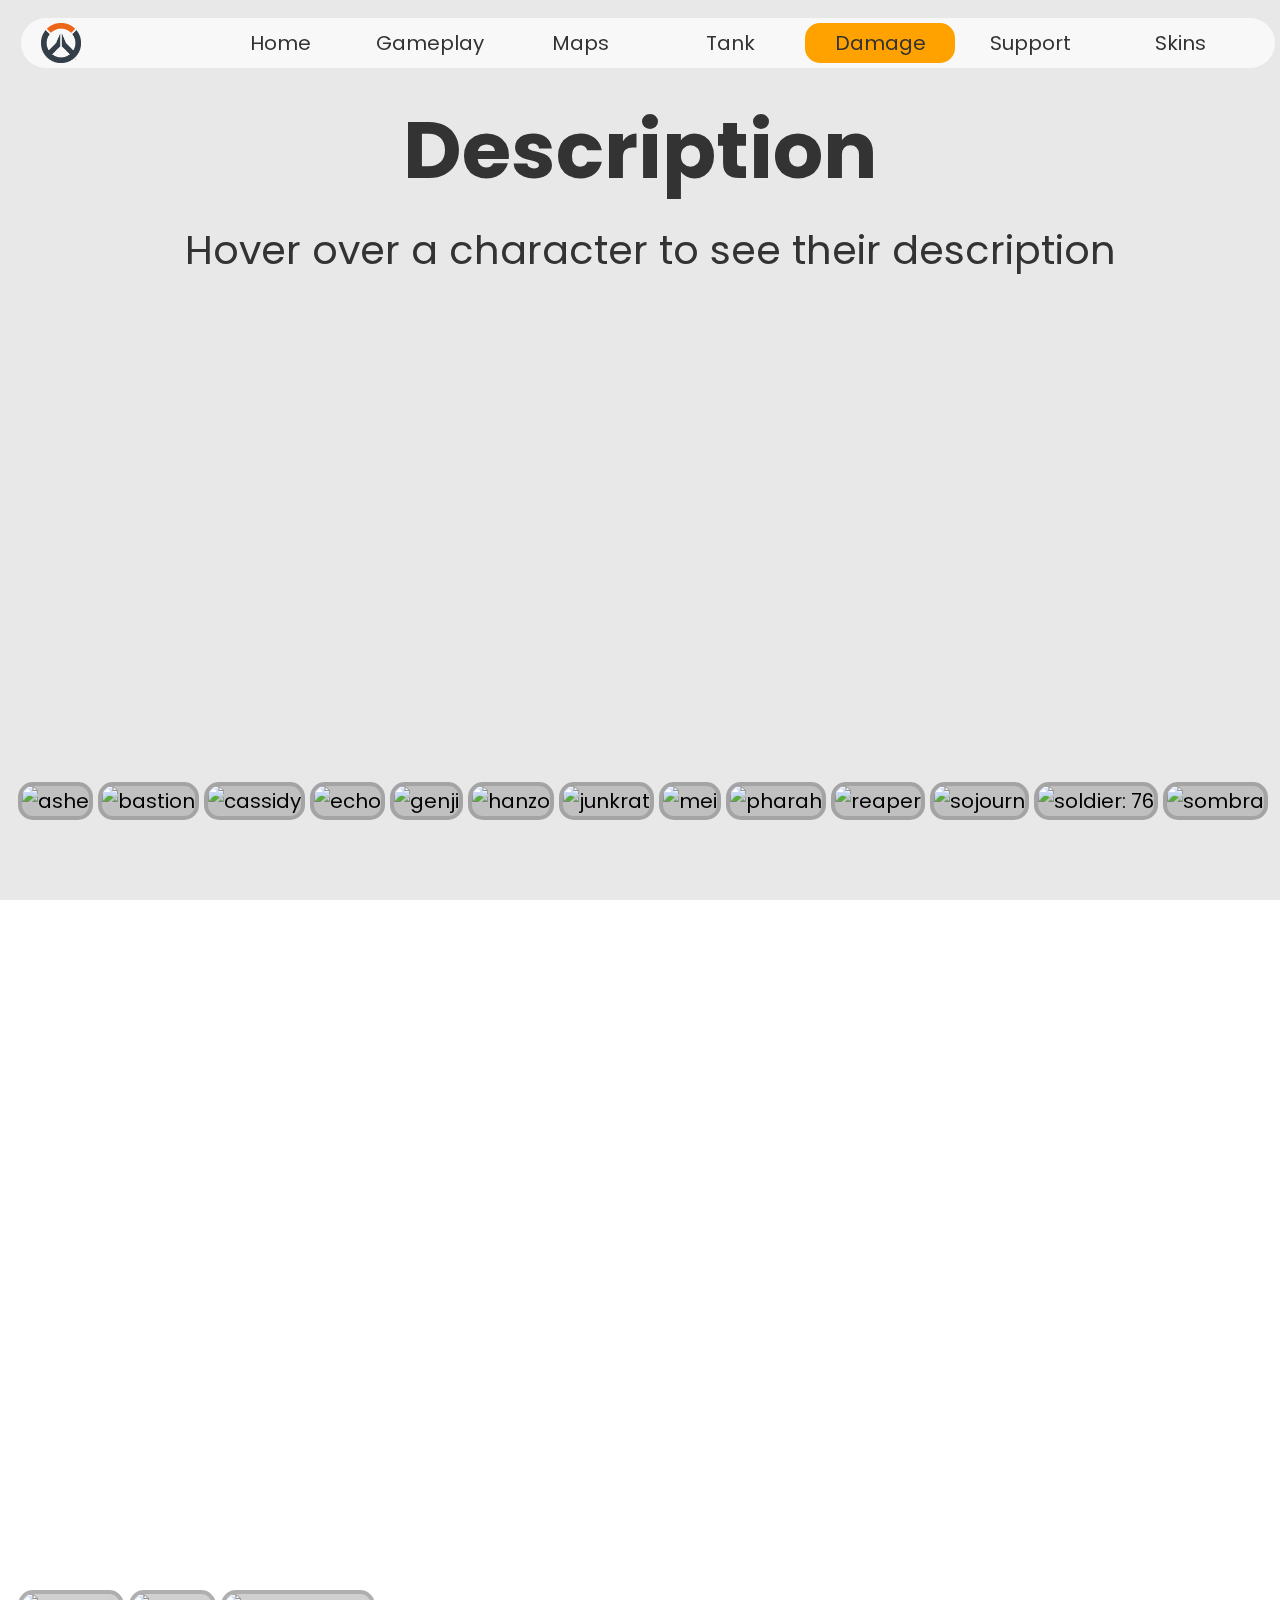
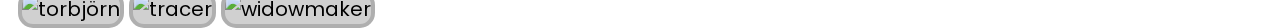
==== commit 8b61a11d: "character description rework" ====
--- a/Damage.html
+++ b/Damage.html
@@ -19,56 +19,209 @@
             <li><a href="Damage.html" class="active">Damage</a></li>
             <li><a href="Tank.html">Tank</a></li>
             <li><a href="Maps.html">Maps</a></li>
-            <li><a href="Gamemodes.html">Gamemodes</a></li>
+            <li><a href="Gameplay.html">Gameplay</a></li>
             <li><a href="index.html">Home</a></li>
           </ul>
           <a href="https://overwatch.blizzard.com/en-us/" target="overwatch"><img src="Overwatch_2_text_logo.svg.png" alt="" class="logo"></a>
-        </header>
-
-
-    <div id="ashe" class="character">
-        <img src="https://d15f34w2p8l1cc.cloudfront.net/overwatch/8dc2a024c9b7d95c7141b2ef065590dbc8d9018d12ad15f76b01923986702228.png" alt="ashe" class="ch-img">
-        <h2>Ashe</h2>
-        <div class="description">
+          <a href="https://overwatch.blizzard.com/en-us/" target="overwatch"><img src="Overwatch_2_logo.svg.png" alt="" class="logo-s"></a>
+    </header>
+
+
+    <img src="https://d15f34w2p8l1cc.cloudfront.net/overwatch/8dc2a024c9b7d95c7141b2ef065590dbc8d9018d12ad15f76b01923986702228.png" alt="ashe" class="ch-img">
+    <div class="description" id="ashe">
+        <div class="content">
+            <h1>Ashe</h1>
             <p>
                 The leader of the Deadlock Gang and a respected figure in the criminal underworld, Ashe deals with battlefield business by her own set of rules. She packs an explosive amount of firepower with two guns, a steady supply of dynamite, and a direct line to her trusty butler Bob.
             </p>
-            <h2>The Viper</h2>
+
+            <h2>Abilities</h2>
+
+            <h3>The Viper</h3>
             <p>
                 <img src="https://static.playoverwatch.com/img/icons/mouse-buttons/mouse-button-left-9708e35f99.png" alt="Primary Fire" class="minibutton"> Semi-automatic rifle. <img src="https://static.playoverwatch.com/img/icons/mouse-buttons/mouse-button-right-a8e34e94ee.png" alt="Secondary Fire" class="minibutton"> Hold to zoom in, increasing damage and accuracy but slowing rate of fire.
             </p>
-            <h2>Coach Gun</h2>
+
+            <h3>Coach Gun</h3>
             <p>
                 Blast enemies in front of you and knock yourself backwards.
             </p>
-            <h2>Dynamite</h2>
+
+            <h3>Dynamite</h3>
             <p>
                 Throw an explosive that detonates after a short delay or immediately when shot.
             </p>
-            <h2>B.O.B</h2>
+
+            <h3>B.O.B</h3>
             <p>
                 Deploy Bob. He charges forward and knocks enemies into the air, then attacks with his arm cannons.
             </p>
         </div>
-
-    <div id="bastion" class="character">
-        <img src="https://d15f34w2p8l1cc.cloudfront.net/overwatch/4d715f722c42215072b5dd0240904aaed7b5285df0b2b082d0a7f1865b5ea992.png" alt="bastion" class="ch-img">
-        <h2>Bastion</h2>
-    </div>
-
-    <div id="cassidy" class="character">
-        <img src="https://d15f34w2p8l1cc.cloudfront.net/overwatch/6cfb48b5597b657c2eafb1277dc5eef4a07eae90c265fcd37ed798189619f0a5.png" alt="cassidy" class="ch-img">
-        <h2>Cassidy</h2>
-    </div>
-
-    <div id="echo" class="character">
-        <img src="https://d15f34w2p8l1cc.cloudfront.net/overwatch/f086bf235cc6b7f138609594218a8385c8e5f6405a39eceb0deb9afb429619fe.png" alt="echo" class="ch-img">
-        <h2>Echo</h2>
-    </div>
-
-    <div id="genji" class="character">
-        <img src="https://d15f34w2p8l1cc.cloudfront.net/overwatch/4edf5ea6d58c449a2aeb619a3fda9fff36a069dfbe4da8bc5d8ec1c758ddb8dc.png" alt="genji" class="ch-img">
-        <h2>Genji</h2>
+    </div>
+
+    <img src="https://d15f34w2p8l1cc.cloudfront.net/overwatch/4d715f722c42215072b5dd0240904aaed7b5285df0b2b082d0a7f1865b5ea992.png" alt="bastion" class="ch-img">
+    <div class="description" id="bastion">
+        <div class="content">
+            <h1>Bastion</h1>
+            <p>Once a frontline combatant in the devastating Omnic Crisis, this curious Bastion unit now explores the world, fascinated by nature but wary of a fearful humanity.</p>
+
+            <h2>Abilities</h2>
+
+            <h3>Configuration: Assault</h3>
+            <p>A slow-moving tank with a powerful rotary cannon.</p>
+
+            <h3>Configuration: Recon</h3>
+            <p>Mobile, with a lightweight and highly accurate weapon.</p>
+
+            <h3>A-36 Tactical Grenade</h3>
+            <p>Fire a bomb that bounces off walls and explodes when it impacts enemies or the ground.</p>
+
+            <h3>Reconfigure</h3>
+            <p>Switch between weapon configurations.</p>
+
+            <h3>Configuration: Artillery</h3>
+            <p>Become immobile and fire up to 3 powerful artillery shells.</p>
+        </div>
+    </div>
+
+    <img src="https://d15f34w2p8l1cc.cloudfront.net/overwatch/6cfb48b5597b657c2eafb1277dc5eef4a07eae90c265fcd37ed798189619f0a5.png" alt="cassidy" class="ch-img">
+    <div class="description" id="cassidy">
+        <div class="content">
+            <h1>Cassidy</h1>
+            <p>Armed with his Peacekeeper revolver, the outlaw Cole Cassidy doles out justice on his own terms.</p>
+
+            <h2>Abilities</h2>
+
+            <h3>Peacekeeper</h3>
+            <p>Accurate, powerful revolver.</p>
+
+            <h3>Combat Roll</h3>
+            <p>Roll in the direction you're moving and reload.</p>
+
+            <h3>Magnetic Grenade</h3>
+            <p>Throw a short range grenade that homes in on nearby enemies and deals additional damage if it sticks to them.</p>
+
+            <h3>Deadeye</h3>
+            <p>Face off against your enemies. Press Q to lock on, then Q or ABILITY 3 to fire.</p>
+        </div>
+    </div>
+
+    <img src="https://d15f34w2p8l1cc.cloudfront.net/overwatch/f086bf235cc6b7f138609594218a8385c8e5f6405a39eceb0deb9afb429619fe.png" alt="echo" class="ch-img">
+    <div class="description" id="echo">
+        <div class="content">
+            <h1>Echo</h1>
+            <p>Echo is a multirole, adaptive robot with the most sophisticated artificial intelligence in the world, originally designed by Dr. Mina Liao for use during combat missions with Overwatch.</p>
+
+            <h2>Abilities</h2>
+
+            <h3>Tri-Shot</h3>
+            <p>Fires 3 shots at once, in a triangle pattern.</p>
+
+            <h3>Sticky Bombs</h3>
+            <p>Fire a volley of sticky bombs that detonate after a delay.</p>
+
+            <h3>Flight</h3>
+            <p>Fly forward quickly and then free-fly briefly.</p>
+
+            <h3>Focusing Beam</h3>
+            <p>Channel a beam for a few seconds. Deals very high damage to targets under half health.</p>
+
+            <h3>Duplicate</h3>
+            <p>Become a copy of the targeted enemy hero. They cannot swap heroes for the duration.</p>
+            
+            <h3>Glide</h3>
+            <p>Hold jump to glide while falling.</p>
+        </div>
+    </div>
+
+    <img src="https://d15f34w2p8l1cc.cloudfront.net/overwatch/4edf5ea6d58c449a2aeb619a3fda9fff36a069dfbe4da8bc5d8ec1c758ddb8dc.png" alt="genji" class="ch-img">
+    <div class="description" id="genji">
+        <div class="content">
+            <h1>Genji</h1>
+            <p>The cyborg ninja Genji Shimada has made peace with the augmented body he once rejected, and in doing so, he has discovered a higher humanity.</p>
+
+            <h2>Abilities</h2>
+
+            <h3>Shuriken</h3>
+            <p>
+                <img src="https://static.playoverwatch.com/img/icons/mouse-buttons/mouse-button-left-9708e35f99.png" alt="Primary Fire" class="minibutton"> Throw an accurate burst of 3 projectiles. <img src="https://static.playoverwatch.com/img/icons/mouse-buttons/mouse-button-right-a8e34e94ee.png" alt="Secondary Fire" class="minibutton"> Throw a fan of 3 projectiles in an arc.
+            </p>
+
+            <h3>Deflect</h3>
+            <p>Deflect incoming projectiles towards the direction you are aiming and block melee attacks.</p>
+
+            <h3>Swift Strike</h3>
+            <p>Rapidly dash forward and inflict damage on enemies. Eliminations reset the cooldown.</p>
+
+            <h3>Dragonblade</h3>
+            <p>Unsheathe a deadly melee weapon.</p>
+            
+            <h3>Cyber-Agility</h3>
+            <p>Climb on walls and double jump.</p>
+        </div>
+    </div>
+
+    <img src="https://d15f34w2p8l1cc.cloudfront.net/overwatch/aecd8fa677f0093344fab7ccb7c37516c764df3f5ff339a5a845a030a27ba7e0.png" alt="hanzo" class="ch-img">
+    <div class="description" id="hanzo">
+        <div class="content">
+
+        </div>
+    </div>
+
+    <img src="https://d15f34w2p8l1cc.cloudfront.net/overwatch/037e3df083624e5480f8996821287479a375f62b470572a22773da0eaf9441d0.png" alt="junkrat" class="ch-img">
+    <div class="description" id="junkrat">
+
+    </div>
+
+    <img src="https://d15f34w2p8l1cc.cloudfront.net/overwatch/1533fcb0ee1d3f9586f84b4067c6f63eca3322c1c661f69bfb41cd9e4f4bcc11.png" alt="mei" class="ch-img">
+    <div class="description" id="mei">
+
+    </div>
+
+    <img src="https://d15f34w2p8l1cc.cloudfront.net/overwatch/f8261595eca3e43e3b37cadb8161902cc416e38b7e0caa855f4555001156d814.png" alt="pharah" class="ch-img">
+    <div class="description" id="pharah">
+
+    </div>
+
+    <img src="https://d15f34w2p8l1cc.cloudfront.net/overwatch/2edb9af69d987bb503cd31f7013ae693640e692b321a73d175957b9e64394f40.png" alt="reaper" class="ch-img">
+    <div class="description" id="reaper">
+
+    </div>
+
+    <img src="https://d15f34w2p8l1cc.cloudfront.net/overwatch/a53bf7ad9d2f33aaf9199a00989f86d4ba1f67c281ba550312c7d96e70fec4ea.png" alt="sojourn" class="ch-img">
+    <div class="description" id="sojourn">
+
+    </div>
+
+    <img src="https://d15f34w2p8l1cc.cloudfront.net/overwatch/20b4ef00ed05d6dba75df228241ed528df7b6c9556f04c8070bad1e2f89e0ff5.png" alt="soldier: 76" class="ch-img">
+    <div class="description" id="soldier-76">
+
+    </div>
+
+    <img src="https://d15f34w2p8l1cc.cloudfront.net/overwatch/bca8532688f01b071806063b9472f1c0f9fc9c7948e6b59e210006e69cec9022.png" alt="sombra" class="ch-img">
+    <div class="description" id="sombra">
+
+    </div>
+
+    <img src="https://d15f34w2p8l1cc.cloudfront.net/overwatch/1309ab1add1cc19189a2c8bc7b1471f88efa1073e9705d2397fdb37d45707d01.png" alt="torbjörn" class="ch-img">
+    <div class="description" id="torbjörn">
+
+    </div>
+
+    <img src="https://d15f34w2p8l1cc.cloudfront.net/overwatch/a66413200e934da19540afac965cfe8a2de4ada593d9a52d53108bb28e8bbc9c.png" alt="tracer" class="ch-img">
+    <div class="description" id="tracer">
+
+    </div>
+
+    <img src="https://d15f34w2p8l1cc.cloudfront.net/overwatch/a714f1cb33cc91c6b5b3e89ffe7e325b99e7c89cc8e8feced594f81305147efe.png" alt="widowmaker" class="ch-img">
+    <div class="description" id="widowmaker">
+
+    </div>
+
+
+    <div class="description last">
+        <h1>Description</h1>
+        <p>Hover over a character to see their description</p>
     </div>
 </body>
 </html>--- a/style.css
+++ b/style.css
@@ -1,16 +1,15 @@
 body
 {
     font-size: 15pt;
-    width: 95vw;
-    margin: 10vh 2.5vw;
+    font-family: 'Poppins', sans-serif;
 }
 
 .bg-image {
     background-image: url(https://images.blz-contentstack.com/v3/assets/bltf408a0557f4e4998/blt030bf3d606661d3c/633f5be164fe5a7d4481a16c/overwatch-section1-feature1.png?width=&format=webply&dpr=2&disable=upscale&quality=80);
     filter: blur(3px);
+    -webkit-filter: blur(3px);
     width: 100vw;
     height: 100vh;
-    -webkit-filter: blur(3px);
     background-position: center;
     background-repeat: no-repeat;
     background-size: cover;
@@ -20,45 +19,51 @@
     opacity: .5;
 }
 
+#damage .bg-image, #tank .bg-image, #support .bg-image
+{
+    background-image: url(https://blz-contentstack-images.akamaized.net/v3/assets/blt9c12f249ac15c7ec/blt555c2f21772e37db/6306c184c9c3a611b66dd76d/1600_Silver_Background.jpg);
+    z-index: 0;
+    opacity: 1;
+    filter: blur(0);
+    -webkit-filter: blur(0);
+}
+
+#damage, #tank, #support
+{
+    height: 0;
+}
+
 .ch-img
 {
     position: relative;
-    width: 5vw;
-    height: 5vw;
-    padding: 3px;
-    margin-top: 10px;
+    width: 90px;
+    height: 90px;
+    margin: 86vh -10px -85vh 10px;
     background-color: rgba(100, 100, 100, .3);
     border-radius: 15px;
-    z-index: 0;
+    z-index: 3;
     transition: 0.1s;
+    border: 4px solid rgba(100, 100, 100, .3);
 }
 
 .ch-img:hover 
 {
-    transform: scale(125%);
+    transform: scale(130%);
     background-color: rgb(243, 158, 0);
+    border-color: rgb(252, 192, 81);
+    z-index: 4;
+}
+
+.description.last
+{
     z-index: 1;
-    padding: 0 3px;
-    border-top: 3px solid #FFF;
-    border-bottom: 3px solid #FFF;
-}
-
-.ch-img, .description
-{
-    transform: translate(0%);
-}
-
-.description.last
-{
-    z-index: 0;
     left: 0%;
     text-align: center;
-    width: 100%;
-    height: 70vh;
-    background-color: rgba(50, 50, 50, .5);
     visibility: visible;
     font-size: 2em;
     opacity: 1;
+    color: #333;
+    background-color: rgba(100, 100, 100, 0.15);
 }
 
 .description.last h1
@@ -76,27 +81,27 @@
     background-position: center;
     background-repeat: no-repeat;
     background-size: cover;
-    z-index: 1;
+    z-index: 2;
     left: 0;
     position: fixed;
-    top: 30vh;
+    top: 0vh;
     width: 0px;
     height: 0px;
     visibility: hidden;
     opacity: 0;
     transition-duration: 1s;
-    /* text-shadow: 1px 1px 0px white; */
-}
-
-.description p, .description h2, .description h1
-{
-    margin: 15px;
+    height: 100vh;
+    width: 100%;
+    color: #FFF;
+}
+
+.description p, .description h3, .description h2, .description h1
+{
     opacity: 0;
-    transition: .5s;
-    /* visibility: hidden; */
-}
-
-.ch-img:hover + .description p, .ch-img:hover + .description h2, .ch-img:hover + .description h1
+    transition: .2s;
+}
+
+.ch-img:hover + .description p, .ch-img:hover + .description h2, .ch-img:hover + .description h1, .ch-img:hover + .description h3
 {
     transition-delay: 1s;
     opacity: 1;
@@ -107,52 +112,45 @@
 
 .ch-img:hover + .description
 {
+    position: fixed;
+    visibility: visible;
+    opacity: 1;
+}
+
+.description .minibutton
+{
+    width: 20px;
+}
+
+.content
+{
+    margin-right: 35%;
     position: absolute;
-    visibility: visible;
-    width: 100%;
-    height: 70vh;
-    opacity: 1;
-}
-
-.description .minibutton
-{
-    width: 20px;
-}
-
-.description .ability
+}
+
+header .logo
 {
     float: left;
-    width: 50px;
-}
-
-.description h2
-{
-    text-align: left;
+    width: 300px;
+    margin-left: 30px;
+    margin-top: -11px;
+}
+
+header .logo-s
+{
     float: left;
-}
-
-.description p
-{
-    clear: both;
-}
-
-header .logo
-{
-    float: left;
-    height: 3vh;
-    margin-left: 2vw;
-    margin-top: -.5vh;
+    width: 0;
 }
 
 header
 {
+    margin: 0 1vw;
     position: fixed;
     list-style-type: none;
     overflow: hidden;
-    transform: translate(0%);
     background-color: rgba(255, 255, 255, 0.7);
-    height: 6vh;
-    width: 95vw;
+    height: 50px;
+    width: 98vw;
     top: 2vh;
     border-radius: 30px;
     z-index: 10;
@@ -171,11 +169,11 @@
     color: #333;
     text-align: center;
     text-decoration: none;
-    margin-top: -1.6vh;
-    padding: 1.2vh 0vw;
-    height: 2.6vh;
-    width: 6vw;
-    border-radius: 20px;
+    margin: -15px 0;
+    padding: 5px 10px;
+    height: 30px;
+    width: 130px;
+    border-radius: 15px;
 }
   
 li a:hover
@@ -205,8 +203,38 @@
     background-color: rgba(159, 80, 0, 0.8);
 }
 
-div
-{
-    width: 95vw;
-    margin: 0 2.5vw;
+h1
+{
+    margin: 70px 10px 10px 10px;
+}
+
+h2
+{
+    margin: 10px 15px;
+}
+
+h3
+{
+    margin: 0 20px;
+}
+
+p
+{
+    margin: 0 10px 20px 30px;
+}
+
+@media screen and (max-width: 1450px)
+{
+    header .logo
+    {
+        width: 0;
+    }
+
+    header .logo-s
+    {
+        float: left;
+        width: 40px;
+        margin-left: 20px;
+        margin-top: -15px;
+    }
 }--- a/character.css
+++ b/character.css
@@ -1,3 +1,5 @@
+/* DAMAGE */
+
 #ashe
 {
     background-image: url(https://images.blz-contentstack.com/v3/assets/blt2477dcaf4ebd440c/blt83273c22d0b94966/631a8ba0636d390da7825df1/1600_Ashe.jpg);
@@ -7,6 +9,84 @@
 {
     background-image: url(https://images.blz-contentstack.com/v3/assets/blt2477dcaf4ebd440c/bltcd0d5eb4b44d35f1/631a8b92e7bdcf0dd996c8e5/1600_Bastion.jpg);
 }
+
+#cassidy
+{
+    background-image: url(https://images.blz-contentstack.com/v3/assets/blt2477dcaf4ebd440c/blt4bb4c31f6849c25b/631a8b781613910e6926bfd4/2600_Cassidy.jpg);
+}
+
+#echo
+{
+    background-image: url(https://images.blz-contentstack.com/v3/assets/blt2477dcaf4ebd440c/blt6a6dc9da49d17b95/631a8b5feef3ae0e03c743ae/2600_Echo.jpg);
+}
+
+#genji
+{
+    background-image: url(https://images.blz-contentstack.com/v3/assets/blt2477dcaf4ebd440c/blt22836a6cfd1c3335/631a8b576d5f7a0df8d92798/1600_Genji.jpg);
+}
+
+#hanzo
+{
+    background-image: url(https://images.blz-contentstack.com/v3/assets/blt2477dcaf4ebd440c/blt94cbaa8364b60dc7/631a8b50eef3ae0e03c743aa/1600_Hanzo.jpg);
+}
+
+#junkrat
+{
+    background-image: url(https://images.blz-contentstack.com/v3/assets/blt2477dcaf4ebd440c/bltf1d3568684bc383f/631a8b430e1b4f0e7b89a530/1600_Junkrat.jpg);
+}
+
+#mei
+{
+    background-image: url(https://images.blz-contentstack.com/v3/assets/blt2477dcaf4ebd440c/bltd0eb5529be69efbc/633773a6f87c00687e8ef21a/1600_Mei_02.jpg);
+}
+
+#pharah
+{
+    background-image: url(https://images.blz-contentstack.com/v3/assets/blt2477dcaf4ebd440c/blte7cef1a9a6df49eb/631a8af2a0ff920e11e791b8/1600_Pharah.jpg);
+}
+
+#reaper
+{
+    background-image: url(https://images.blz-contentstack.com/v3/assets/blt2477dcaf4ebd440c/blt2c301b09e7e28f15/631a8af9e7bdcf0dd996c8d1/1600_Reaper.jpg);
+}
+
+#sojourn
+{
+    background-image: url(https://images.blz-contentstack.com/v3/assets/blt2477dcaf4ebd440c/blt4e7eea062ae71ec8/631a8ad36d5f7a0df8d9278c/1600_Sojourn.jpg);
+}
+
+#soldier-76
+{
+    background-image: url(https://images.blz-contentstack.com/v3/assets/blt2477dcaf4ebd440c/bltaa73ebe257f75710/631a8ac985af980dae7a2eea/1600_Soldier_76.jpg);
+}
+
+#sombra
+{
+    background-image: url(https://images.blz-contentstack.com/v3/assets/blt2477dcaf4ebd440c/blt73c08ba684761b8a/631a8ac1f581050de0035de2/1600_Sombra.jpg);
+}
+
+#symmetra
+{
+    background-image: url(https://images.blz-contentstack.com/v3/assets/blt2477dcaf4ebd440c/blt8bcd4a477c648ec3/631a8ab9a0ff920e11e791b0/1600_Symmetra.jpg);
+}
+
+#torbjörn
+{
+    background-image: url(https://images.blz-contentstack.com/v3/assets/blt2477dcaf4ebd440c/blt8af1bdb781ba7048/631a8ab1eef3ae0e03c7439a/1600_Torbjorn.jpg);
+}
+
+#tracer
+{
+    background-image: url(https://images.blz-contentstack.com/v3/assets/blt2477dcaf4ebd440c/bltb9e273d8483050b8/631a8aab3ab6f40dd2a90699/1600_Tracer.jpg);
+}
+
+#widowmaker
+{
+    background-image: url(https://images.blz-contentstack.com/v3/assets/blt2477dcaf4ebd440c/bltf1291f31fd38e28b/631a8a981613910e6926bfc8/1600_Widowmaker.jpg);
+}
+
+/* TANK */
+
 #doomfist
 {
     background-image: url(https://images.blz-contentstack.com/v3/assets/blt2477dcaf4ebd440c/blt3f24de1ac73c318b/631a8b6ba633280e74dc25c9/1600_Doomfist.jpg);
@@ -15,7 +95,44 @@
 #d_va
 {
     background-image: url(https://images.blz-contentstack.com/v3/assets/blt2477dcaf4ebd440c/bltf8e9415141b0ec36/631a8b65e7bdcf0dd996c8e1/1600_Dva.jpg);
+    font-size: 0.9em;
 }   
+
+#wrecking_ball
+{
+    background-image: url(https://images.blz-contentstack.com/v3/assets/blt2477dcaf4ebd440c/blt55cca804cba3d52e/631a8a691566e20e82f30278/1600_Wrecking_Ball.jpg);
+}
+
+#sigma
+{
+    background-image: url(https://images.blz-contentstack.com/v3/assets/blt2477dcaf4ebd440c/blt429c1784d8b446a4/631a8adbf581050de0035de6/1600_Sigma.jpg);
+}
+
+#winston
+{
+    background-image: url(https://images.blz-contentstack.com/v3/assets/blt2477dcaf4ebd440c/bltf9557fb8c51d1c43/631a8aa4eef3ae0e03c74396/1600_Winston.jpg);
+}
+
+#zarya
+{
+    background-image: url(https://images.blz-contentstack.com/v3/assets/blt2477dcaf4ebd440c/bltde66354cc09d1bb6/631a8a60be2fcf0db5eea4b4/1600_Zarya.jpg);
+}
+
+#junker_queen
+{
+    background-image: url(https://images.blz-contentstack.com/v3/assets/blt2477dcaf4ebd440c/blt3a1be33596e910c4/631a8b49a0ff920e11e791bc/2600_Junker_Queen.jpg);
+}
+
+#roadhog
+{
+    background-image: url(https://images.blz-contentstack.com/v3/assets/blt2477dcaf4ebd440c/blt39930f17f179a7bd/631a8ae5eef3ae0e03c7439e/1600_Roadhog.jpg);
+}
+
+#reinhardt
+{
+    background-image: url(https://images.blz-contentstack.com/v3/assets/blt2477dcaf4ebd440c/blt8215ad99f856a606/631a8b03636d390da7825ddb/1600_Reinhardt.jpg);
+}
+
 
 /* SUPPORT */
 
@@ -26,55 +143,35 @@
 
 #baptiste
 {
-background-image: url(https://images.blz-contentstack.com/v3/assets/blt2477dcaf4ebd440c/blt7409943072f0d44c/631a8b99f581050de0035dfa/1600_Baptiste.jpg);
+    background-image: url(https://images.blz-contentstack.com/v3/assets/blt2477dcaf4ebd440c/blt7409943072f0d44c/631a8b99f581050de0035dfa/1600_Baptiste.jpg);
 }
-
 
 #brigitte
 {
-
+    background-image: url(https://images.blz-contentstack.com/v3/assets/blt2477dcaf4ebd440c/bltf362dee5d41929be/631a8b7feef3ae0e03c743b6/1600_Brigitte.jpg);
 }
 
 #kiriko
-{ 
-
+{
+    background-image: url(https://images.blz-contentstack.com/v3/assets/blt2477dcaf4ebd440c/blt74033e83230dc856/631a8b34f581050de0035df2/1600_Kiriko.jpg);
 }
 
 #lucio
 {
-
+    background-image: url(https://images.blz-contentstack.com/v3/assets/blt2477dcaf4ebd440c/blt77c5cddf632a67d7/631a8b2bf581050de0035dee/1600_Lucio.jpg);
 }
 
 #mercy
 {
-
+    background-image: url(https://images.blz-contentstack.com/v3/assets/blt2477dcaf4ebd440c/blta556d4020266a6db/631a8b1eeef3ae0e03c743a2/1600_Mercy.jpg);
 }
 
 #moira
 {
-
+    background-image: url(https://images.blz-contentstack.com/v3/assets/blt2477dcaf4ebd440c/blt8188c6691a334d73/631a8b17be2fcf0db5eea4bc/1600_Moira.jpg);
 }
 
 #zenyatta
 {
-    
-}
-
-
-
-
-
-
-
-
-
-
-
-
-
-
-
-#wrecking_ball
-{
-    background-image: url(https://images.blz-contentstack.com/v3/assets/blt2477dcaf4ebd440c/blt55cca804cba3d52e/631a8a691566e20e82f30278/1600_Wrecking_Ball.jpg);
+    background-image: url(https://images.blz-contentstack.com/v3/assets/blt2477dcaf4ebd440c/blt31b9997e4476de74/631a8a57eef3ae0e03c7438a/1600_Zenyatta.jpg);
 }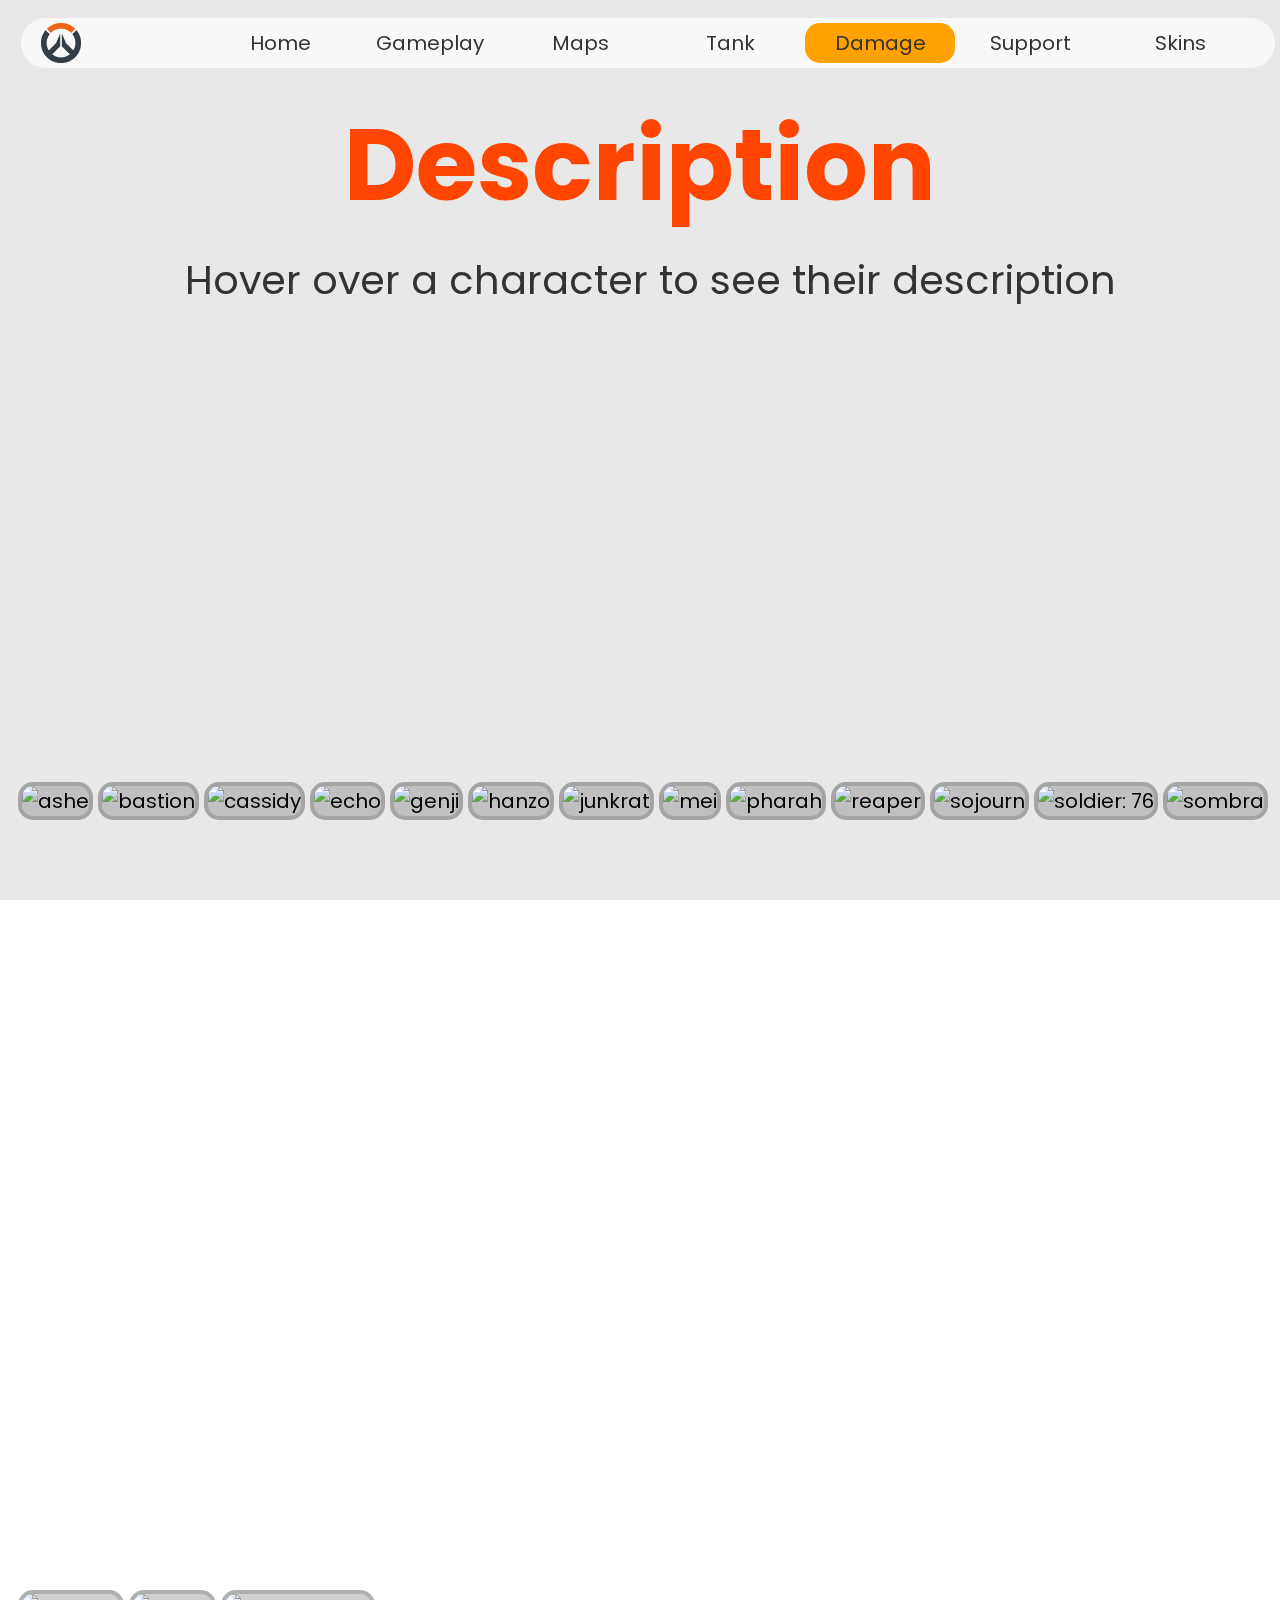
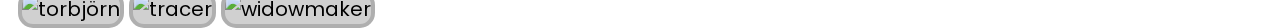
==== commit 4cf95719: "Damage update" ====
--- a/Damage.html
+++ b/Damage.html
@@ -164,23 +164,103 @@
     <img src="https://d15f34w2p8l1cc.cloudfront.net/overwatch/aecd8fa677f0093344fab7ccb7c37516c764df3f5ff339a5a845a030a27ba7e0.png" alt="hanzo" class="ch-img">
     <div class="description" id="hanzo">
         <div class="content">
-
+            <h1>Hanzo</h1>
+            <p>Mastering his skills as a bowman and an assassin, Hanzo Shimada strives to prove himself as a warrior without peer.</p>
+
+            <h2>Abilities</h2>
+            
+            <h3>Storm Bow</h3>
+            <p>Hold to charge then release to launch arrows further.</p>
+
+            <h3>Storm Arrows</h3>
+            <p>The next 5 arrows fire instantly at reduced damage.</p>
+
+            <h3>Sonic Arrows</h3>
+            <p>Reveals enemies for a short time upon impact.</p>
+
+            <h3>Lunge</h3>
+            <p>Double Jump</p>
+
+            <h3>Dragonstrike</h3>
+            <p>Launch a deadly Dragon Spirit that devastates enemies it passes through.</p>
+
+            <h3>Wall Climb</h3>
+            <p>Jump at walls to climb up them.</p>
         </div>
     </div>
 
     <img src="https://d15f34w2p8l1cc.cloudfront.net/overwatch/037e3df083624e5480f8996821287479a375f62b470572a22773da0eaf9441d0.png" alt="junkrat" class="ch-img">
     <div class="description" id="junkrat">
-
+        <div class="content">
+            <h1>Junkrat</h1>
+            <p>Junkrat is an explosives-obsessed demolitionist who lives to cause chaos and destruction.</p>
+
+            <h2>Abilities</h2>
+
+            <h3>Frag Launcher</h3>
+            <p>Bouncing explosive projectile weapon.</p>
+
+            <h3>Concussion Mine</h3>
+            <p>Throw a knockback mine with LSHIFT then detonate it with ABILITY 1.</p>
+
+            <h3>Steel Trap</h3>
+            <p>Place an immobilizing trap.</p>
+
+            <h3>RIP-Tire</h3>
+            <p>Drive and detonate an exploding tire.</p>
+
+            <h3>Total Mayhem</h3>
+            <p>Deals no damage to self with explosives. Drop bombs on death.</p>
+        </div>
     </div>
 
     <img src="https://d15f34w2p8l1cc.cloudfront.net/overwatch/1533fcb0ee1d3f9586f84b4067c6f63eca3322c1c661f69bfb41cd9e4f4bcc11.png" alt="mei" class="ch-img">
     <div class="description" id="mei">
-
+        <div class="content">
+            <h1>Mei</h1>
+            <p>Mei is a scientist who has taken the fight to preserve the environment into her own hands. </p>
+
+            <h2>Abilities</h2>
+
+            <h3>Endothermic Blaster</h3>
+            <p>
+                <img src="https://static.playoverwatch.com/img/icons/mouse-buttons/mouse-button-left-9708e35f99.png" alt="Primary Fire" class="minibutton"> Short-range spray weapon that slows enemies. <img src="https://static.playoverwatch.com/img/icons/mouse-buttons/mouse-button-right-a8e34e94ee.png" alt="Secondary Fire" class="minibutton"> Long-range icicle launcher.
+            </p>
+
+            <h3>Cryo-Freeze</h3>
+            <p>Become invulnerable and heal yourself.</p>
+
+            <h3>Ice Wall</h3>
+            <p>Create a wall in front of you.</p>
+
+            <h3>Blizzard</h3>
+            <p>Launch a weather control drone that freezes enemies in a wide area.</p>
+        </div>
     </div>
 
     <img src="https://d15f34w2p8l1cc.cloudfront.net/overwatch/f8261595eca3e43e3b37cadb8161902cc416e38b7e0caa855f4555001156d814.png" alt="pharah" class="ch-img">
     <div class="description" id="pharah">
-
+        <div class="content">
+            <h1>Pharah</h1>
+            <p>Fareeha Amari's commitment to duty runs in her blood. She comes from a long line of highly decorated soldiers and burns with the desire to serve with honor. </p>
+
+            <h2>Abilities</h2>
+            
+            <h3>Rocket Launchers</h3>
+            <p>Long-range explosive projectile weapon.</p>
+
+            <h3>Jump Jet</h3>
+            <p>Fly rapidly upwards.</p>
+
+            <h3>Concussive Blast</h3>
+            <p>Launch an explosive blast to knock back enemies.</p>
+
+            <h3>Barrage</h3>
+            <p>Launch a continuous volley of mini-rockets.</p>
+
+            <h3>Hover Jets</h3>
+            <p>Hold to hover.</p>
+        </div>
     </div>
 
     <img src="https://d15f34w2p8l1cc.cloudfront.net/overwatch/2edb9af69d987bb503cd31f7013ae693640e692b321a73d175957b9e64394f40.png" alt="reaper" class="ch-img">
--- a/style.css
+++ b/style.css
@@ -19,6 +19,11 @@
     opacity: .5;
 }
 
+#tank section
+{
+    margin: 0 370px;
+}
+
 #damage .bg-image, #tank .bg-image, #support .bg-image
 {
     background-image: url(https://blz-contentstack-images.akamaized.net/v3/assets/blt9c12f249ac15c7ec/blt555c2f21772e37db/6306c184c9c3a611b66dd76d/1600_Silver_Background.jpg);
@@ -203,22 +208,27 @@
     background-color: rgba(159, 80, 0, 0.8);
 }
 
-h1
+.description h1
 {
     margin: 70px 10px 10px 10px;
-}
-
-h2
+    font-size: 2.5em;
+    color: orangered;
+}
+
+.description h2
 {
     margin: 10px 15px;
-}
-
-h3
+    color: orange;
+    font-size: 2em;
+}
+
+.description h3
 {
     margin: 0 20px;
-}
-
-p
+    font-size: 1.5em;
+}
+
+.description p
 {
     margin: 0 10px 20px 30px;
 }
@@ -237,4 +247,4 @@
         margin-left: 20px;
         margin-top: -15px;
     }
-}+}
--- a/character.css
+++ b/character.css
@@ -98,6 +98,63 @@
     font-size: 0.9em;
 }   
 
+/* SUPPORT */
+
+#ana
+{
+    background-image: url(https://images.blz-contentstack.com/v3/assets/blt2477dcaf4ebd440c/blt97ec60cf959e81f3/631a8babe337fa0dc7263beb/1600_Ana.jpg);
+}
+
+#baptiste
+{
+background-image: url(https://images.blz-contentstack.com/v3/assets/blt2477dcaf4ebd440c/blt7409943072f0d44c/631a8b99f581050de0035dfa/1600_Baptiste.jpg);
+}
+
+
+#brigitte
+{
+
+}
+
+#kiriko
+{ 
+
+}
+
+#lucio
+{
+
+}
+
+#mercy
+{
+
+}
+
+#moira
+{
+
+}
+
+#zenyatta
+{
+    
+}
+
+
+
+
+
+
+
+
+
+
+
+
+
+
+
 #wrecking_ball
 {
     background-image: url(https://images.blz-contentstack.com/v3/assets/blt2477dcaf4ebd440c/blt55cca804cba3d52e/631a8a691566e20e82f30278/1600_Wrecking_Ball.jpg);
@@ -133,6 +190,15 @@
     background-image: url(https://images.blz-contentstack.com/v3/assets/blt2477dcaf4ebd440c/blt8215ad99f856a606/631a8b03636d390da7825ddb/1600_Reinhardt.jpg);
 }
 
+#orisa
+{
+    background-image: url(https://images.blz-contentstack.com/v3/assets/blt2477dcaf4ebd440c/blt24fd76394a4111f7/631a8b0ba633280e74dc25c5/1600_Orisa.jpg);
+}
+
+#ramattra
+{
+    background-image: url(https://images.blz-contentstack.com/v3/assets/blt2477dcaf4ebd440c/blt7cedd97f624c058d/637da2d146a48b0e063e4aad/1600_Ramattra.jpg);
+}
 
 /* SUPPORT */
 
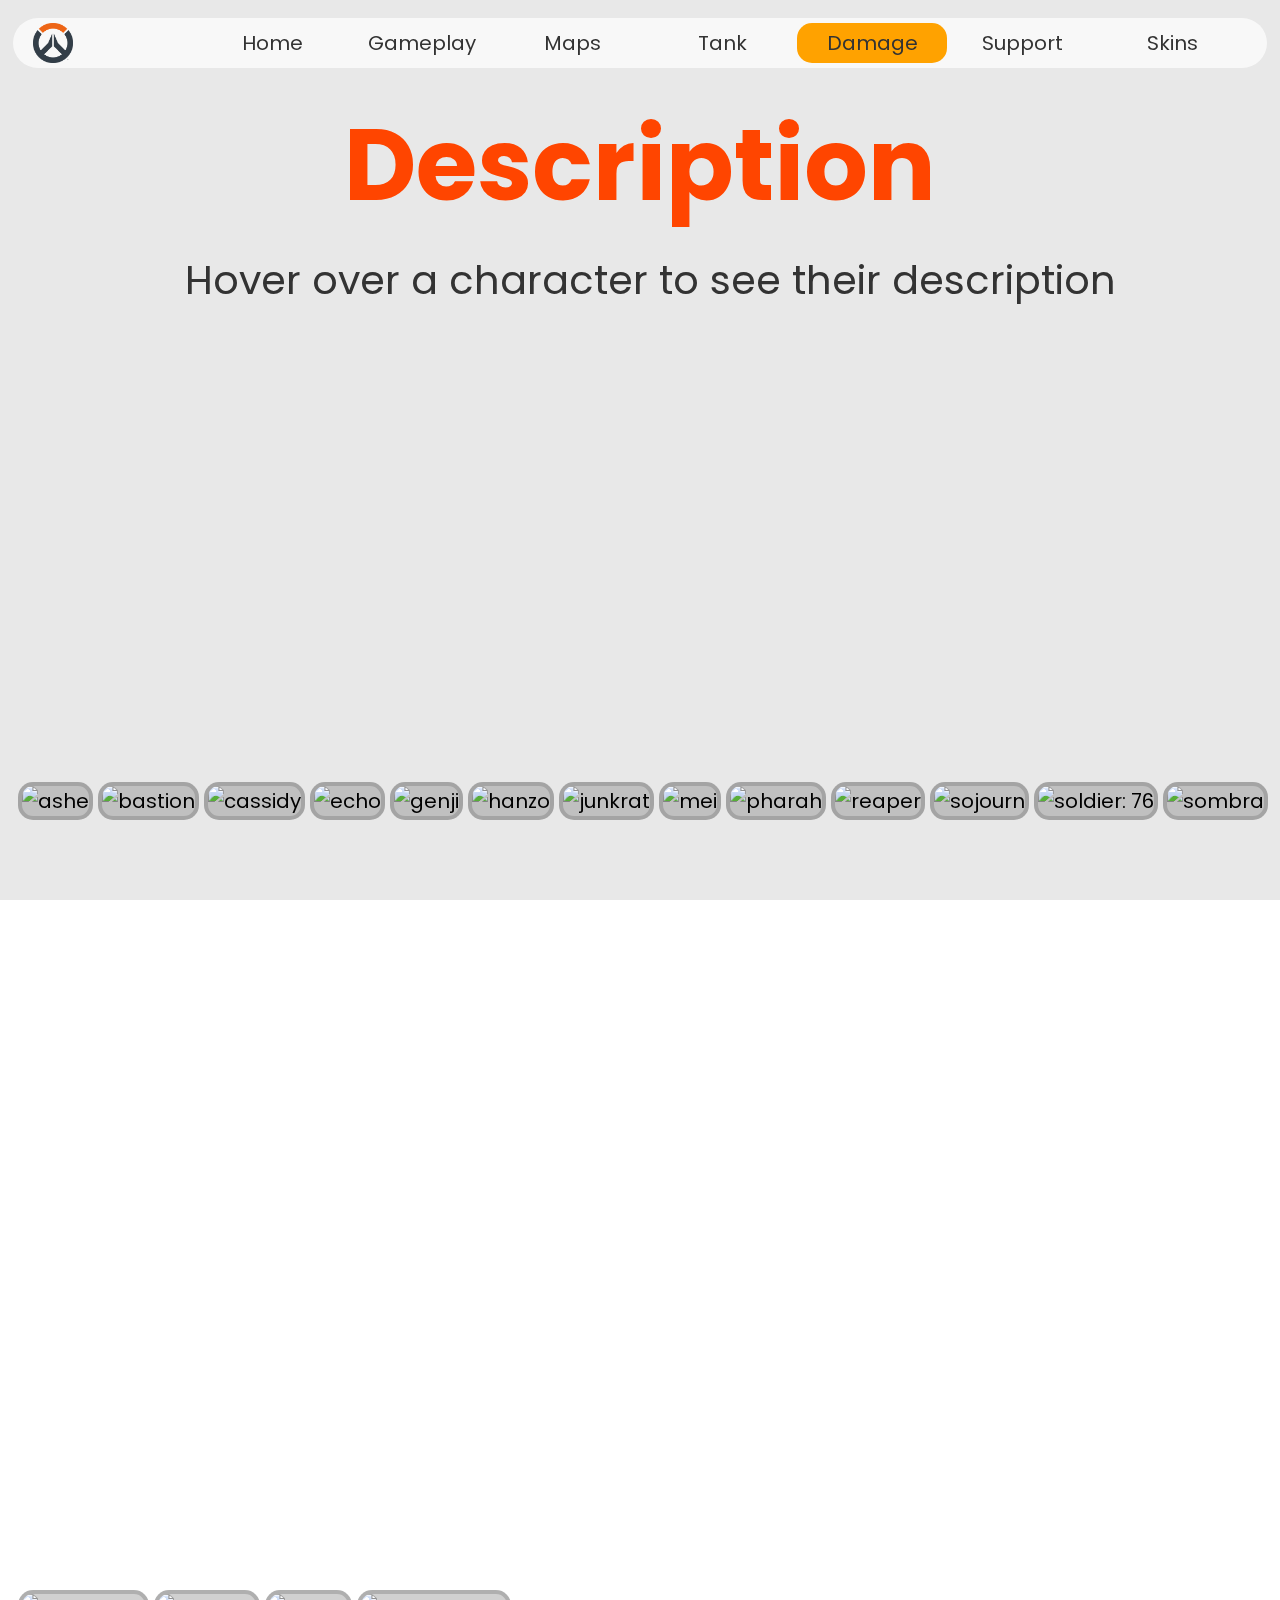
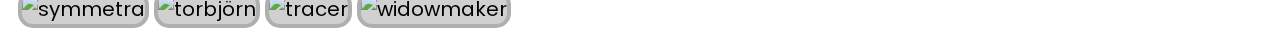
==== commit 0b2f1b73: "Damage html done" ====
--- a/Damage.html
+++ b/Damage.html
@@ -265,37 +265,197 @@
 
     <img src="https://d15f34w2p8l1cc.cloudfront.net/overwatch/2edb9af69d987bb503cd31f7013ae693640e692b321a73d175957b9e64394f40.png" alt="reaper" class="ch-img">
     <div class="description" id="reaper">
-
+        <div class="content">
+            <h1>Reaper</h1>
+            <p>Some speak of a black-robed terrorist known only as the Reaper. His identity and motives are a mystery. What is known is that where he appears, death follows.</p>
+
+            <h2>Abilities</h2>
+
+            <h3>Hellfire Shotguns</h3>
+            <p>Short-range spread weapons.</p>
+
+            <h3>Shadow Step</h3>
+            <p>Teleport to a targeted location.</p>
+
+            <h3>Wraith Form</h3>
+            <p>Move faster and become invulnerable, but you cannot shoot.</p>
+
+            <h3>Death Blossom</h3>
+            <p>Damage all nearby enemies.</p>
+
+            <h3>The Reaping</h3>
+            <p>Dealing damage heals you.</p>
+        </div>
     </div>
 
     <img src="https://d15f34w2p8l1cc.cloudfront.net/overwatch/a53bf7ad9d2f33aaf9199a00989f86d4ba1f67c281ba550312c7d96e70fec4ea.png" alt="sojourn" class="ch-img">
     <div class="description" id="sojourn">
-
+        <div class="content">
+            <h1>Sojourn</h1>
+            <p>As a leader in the bygone days of Overwatch, Vivian Chase, callsign Sojourn, is determined to ensure its new heroes don’t repeat the mistakes of the past.</p>
+
+            <h2>Abilities</h2>
+            
+            <h3>Railgun</h3>
+            <p>
+                <img src="https://static.playoverwatch.com/img/icons/mouse-buttons/mouse-button-left-9708e35f99.png" alt="Primary Fire" class="minibutton"> Rapid firing projectiles that generate energy on hit. <img src="https://static.playoverwatch.com/img/icons/mouse-buttons/mouse-button-right-a8e34e94ee.png" alt="Secondary Fire" class="minibutton"> High impact shot that consumes stored energy.
+            </p>
+
+            <h3>Power Slide</h3>
+            <p>Ground slide that can cancel into a high jump.</p>
+
+            <h3>Disruptor Shot</h3>
+            <p>Launch an energy burst that snares and deals damage to enemies within it.</p>
+
+            <h3>Overclock</h3>
+            <p>Railgun energy auto-charges for a short duration and charged shots pierce enemies.</p>
+        </div>
     </div>
 
     <img src="https://d15f34w2p8l1cc.cloudfront.net/overwatch/20b4ef00ed05d6dba75df228241ed528df7b6c9556f04c8070bad1e2f89e0ff5.png" alt="soldier: 76" class="ch-img">
     <div class="description" id="soldier-76">
-
+        <div class="content">
+            <h1>Soldier: 76</h1>
+            <p>The target of an international manhunt, the vigilante known as Soldier: 76 wages a personal war to expose the truth behind Overwatch's collapse. </p>
+
+            <h2>Abilities</h2>
+
+            <h3>Heavy Pulse Rifle</h3>
+            <p>Automatic assault weapon.</p>
+
+            <h3>Sprint</h3>
+            <p>Run faster while moving forward.</p>
+
+            <h3>Biotic Field</h3>
+            <p>Deploy a field that heals you and your allies.</p>
+
+            <h3>Helix Rockets</h3>
+            <p>Launch a volley of explosive rockets.</p>
+
+            <h3>Tactical Visor</h3>
+            <p>Automatically aims your weapon at targets in view.</p>
+        </div>
     </div>
 
     <img src="https://d15f34w2p8l1cc.cloudfront.net/overwatch/bca8532688f01b071806063b9472f1c0f9fc9c7948e6b59e210006e69cec9022.png" alt="sombra" class="ch-img">
     <div class="description" id="sombra">
-
+        <div class="content">
+            <h1>Sombra</h1>
+            <p>One of the world's most notorious hackers, Sombra uses information to manipulate those in power. </p>
+
+            <h2>Abilities</h2>
+
+            <h3>Machine Pistol</h3>
+            <p>Short-range automatic weapon.</p>
+
+            <h3>Hack</h3>
+            <p>
+                Hold to hack. Hacked enemies cannot use abilities briefly and can be seen through walls. Hacked health packs spawn faster but can't be used by enemies. Taking damage interrupts the hack attempt.
+            </p>
+
+            <h3>Stealth</h3>
+            <p>Become invisible and move quickly.</p>
+
+            <h3>Translocator</h3>
+            <p>Throw a beacon, then press E again to teleport to it. Press ABILITY 2 to remove it.</p>
+
+            <h3>EMP</h3>
+            <p>Deals damage equal to 40% of all nearby enemies' health, hacking them and destroying barriers around you.</p>
+
+            <h3>Opportunist</h3>
+            <p>You detect critically injured enemies through walls, and deal 40% more damage to hacked enemies.</p>
+        </div>
+    </div>
+
+    <img src="https://d15f34w2p8l1cc.cloudfront.net/overwatch/7f2024c5387c9d76d944a5db021c2774d1e9d7cbf39e9b6a35b364d38ea250ac.png" alt="symmetra" class="ch-img">
+    <div class="description" id="symmetra">
+        <div class="content">
+            <h1>Symmetra</h1>
+            <p>Symmetra literally bends reality. By manipulating hard-light constructs, she crafts the world as she wishes it to be, in hopes of engineering a perfect society. </p>
+
+            <h2>Abilities</h2>
+
+            <h3>Photon Projector</h3>
+            <p>Short-range beam weapon with increasing damage.</p>
+
+            <h3>Sentry Turret</h3>
+            <p>Deploy a small turret that damages and slows enemies.</p>
+
+            <h3>Teleporter</h3>
+            <p>Create two temporary teleporters that enable instant travel between them.</p>
+
+            <h3>Photon Barrier</h3>
+            <p>Deploy a massive energy barrier.</p>
+        </div>
     </div>
 
     <img src="https://d15f34w2p8l1cc.cloudfront.net/overwatch/1309ab1add1cc19189a2c8bc7b1471f88efa1073e9705d2397fdb37d45707d01.png" alt="torbjörn" class="ch-img">
     <div class="description" id="torbjörn">
-
+        <div class="content">
+            <h1>Torbjörn</h1>
+            <p>At its height, Overwatch possessed one of the most advanced armaments on the planet, which could be traced to the workshop of an ingenious engineer named Torbjörn Lindholm. </p>
+
+            <h2>Abilities</h2>
+
+            <h3>Rivet Gun</h3>
+            <p>
+                <img src="https://static.playoverwatch.com/img/icons/mouse-buttons/mouse-button-left-9708e35f99.png" alt="Primary Fire" class="minibutton"> Slow firing, long-ranged weapon. <img src="https://static.playoverwatch.com/img/icons/mouse-buttons/mouse-button-right-a8e34e94ee.png" alt="Secondary Fire" class="minibutton"> Inaccurate but powerful short-range weapon.
+            </p>
+
+            <h3>Forge Hammer</h3>
+            <p>Swing to repair your turret or damage an enemy.</p>
+
+            <h3>Deploy Turret</h3>
+            <p>Deploy a self-building turret. </p>
+
+            <h3>Overload</h3>
+            <p>Gain additional extra health as well as improved attack, movement, and reload speed. </p>
+
+            <h3>Molten Core</h3>
+            <p>Create pools of molten slag that damage enemies. Deals additional damage to armor.</p>
+        </div>
     </div>
 
     <img src="https://d15f34w2p8l1cc.cloudfront.net/overwatch/a66413200e934da19540afac965cfe8a2de4ada593d9a52d53108bb28e8bbc9c.png" alt="tracer" class="ch-img">
     <div class="description" id="tracer">
-
+        <h1>Tracer</h1>
+        <p>The former Overwatch agent known as Tracer is a time-jumping adventurer and an irrepressible force for good. </p>
+
+        <h2>Abilities</h2>
+
+        <h3>Pulse Pistols</h3>
+        <p>Short-range automatic weapons.</p>
+
+        <h3>Blink</h3>
+        <p>Teleport in the direction you are moving.</p>
+
+        <h3>Recall</h3>
+        <p>Travel back in time to your previous location and health.</p>
+
+        <h3>Pulse Bomb</h3>
+        <p>Throw out a powerful sticky explosive.</p>
     </div>
 
     <img src="https://d15f34w2p8l1cc.cloudfront.net/overwatch/a714f1cb33cc91c6b5b3e89ffe7e325b99e7c89cc8e8feced594f81305147efe.png" alt="widowmaker" class="ch-img">
     <div class="description" id="widowmaker">
-
+        <h1>Widowmaker</h1>
+        <p>Widowmaker is the perfect assassin: a patient, ruthlessly efficient killer who shows neither emotion nor remorse. </p>
+
+        <h2>Abilities</h2>
+
+        <h3>Widow's Kiss</h3>
+        <p>
+            <img src="https://static.playoverwatch.com/img/icons/mouse-buttons/mouse-button-left-9708e35f99.png" alt="Primary Fire" class="minibutton"> Automatic assault weapon. <img src="https://static.playoverwatch.com/img/icons/mouse-buttons/mouse-button-right-a8e34e94ee.png" alt="Secondary Fire" class="minibutton"> Hold for long-ranged sniper weapon.
+        </p>
+
+        <h3>Grappling hook</h3>
+        <p>Launch a hook that pulls you towards a ledge.</p>
+
+        <h3>Venom Mine</h3>
+        <p>Launch a poison trap.</p>
+
+        <h3>Infra-Sight</h3>
+        <p>Provide your team with a view of the enemy's location.</p>
     </div>
 
 
--- a/style.css
+++ b/style.css
@@ -33,11 +33,6 @@
     -webkit-filter: blur(0);
 }
 
-#damage, #tank, #support
-{
-    height: 0;
-}
-
 .ch-img
 {
     position: relative;
@@ -149,14 +144,14 @@
 
 header
 {
-    margin: 0 1vw;
     position: fixed;
     list-style-type: none;
     overflow: hidden;
     background-color: rgba(255, 255, 255, 0.7);
     height: 50px;
-    width: 98vw;
+    width: 98%;
     top: 2vh;
+    left: 1%;
     border-radius: 30px;
     z-index: 10;
 }
@@ -224,7 +219,7 @@
 
 .description h3
 {
-    margin: 0 20px;
+    margin: 10px 10px 0 20px;
     font-size: 1.5em;
 }
 
--- a/character.css
+++ b/character.css
@@ -28,6 +28,7 @@
 #hanzo
 {
     background-image: url(https://images.blz-contentstack.com/v3/assets/blt2477dcaf4ebd440c/blt94cbaa8364b60dc7/631a8b50eef3ae0e03c743aa/1600_Hanzo.jpg);
+    font-size: 0.95em;
 }
 
 #junkrat
@@ -96,68 +97,22 @@
 {
     background-image: url(https://images.blz-contentstack.com/v3/assets/blt2477dcaf4ebd440c/bltf8e9415141b0ec36/631a8b65e7bdcf0dd996c8e1/1600_Dva.jpg);
     font-size: 0.9em;
-}   
-
-/* SUPPORT */
-
-#ana
-{
-    background-image: url(https://images.blz-contentstack.com/v3/assets/blt2477dcaf4ebd440c/blt97ec60cf959e81f3/631a8babe337fa0dc7263beb/1600_Ana.jpg);
-}
-
-#baptiste
-{
-background-image: url(https://images.blz-contentstack.com/v3/assets/blt2477dcaf4ebd440c/blt7409943072f0d44c/631a8b99f581050de0035dfa/1600_Baptiste.jpg);
-}
-
-
-#brigitte
-{
-
-}
-
-#kiriko
-{ 
-
-}
-
-#lucio
-{
-
-}
-
-#mercy
-{
-
-}
-
-#moira
-{
-
-}
-
-#zenyatta
-{
-    
-}
-
-
-
-
-
-
-
-
-
-
-
-
-
-
+}
+
+#d_va h3
+{
+    margin: 10px 10px 0 20px;
+}
+
+#d_va p
+{
+    margin: 0 10px 10px 30px;
+}
 
 #wrecking_ball
 {
     background-image: url(https://images.blz-contentstack.com/v3/assets/blt2477dcaf4ebd440c/blt55cca804cba3d52e/631a8a691566e20e82f30278/1600_Wrecking_Ball.jpg);
+    font-size: 0.9em;
 }
 
 #sigma
@@ -178,6 +133,7 @@
 #junker_queen
 {
     background-image: url(https://images.blz-contentstack.com/v3/assets/blt2477dcaf4ebd440c/blt3a1be33596e910c4/631a8b49a0ff920e11e791bc/2600_Junker_Queen.jpg);
+    font-size: 0.9em;
 }
 
 #roadhog
@@ -193,6 +149,7 @@
 #orisa
 {
     background-image: url(https://images.blz-contentstack.com/v3/assets/blt2477dcaf4ebd440c/blt24fd76394a4111f7/631a8b0ba633280e74dc25c5/1600_Orisa.jpg);
+    font-size: 0.9em;
 }
 
 #ramattra
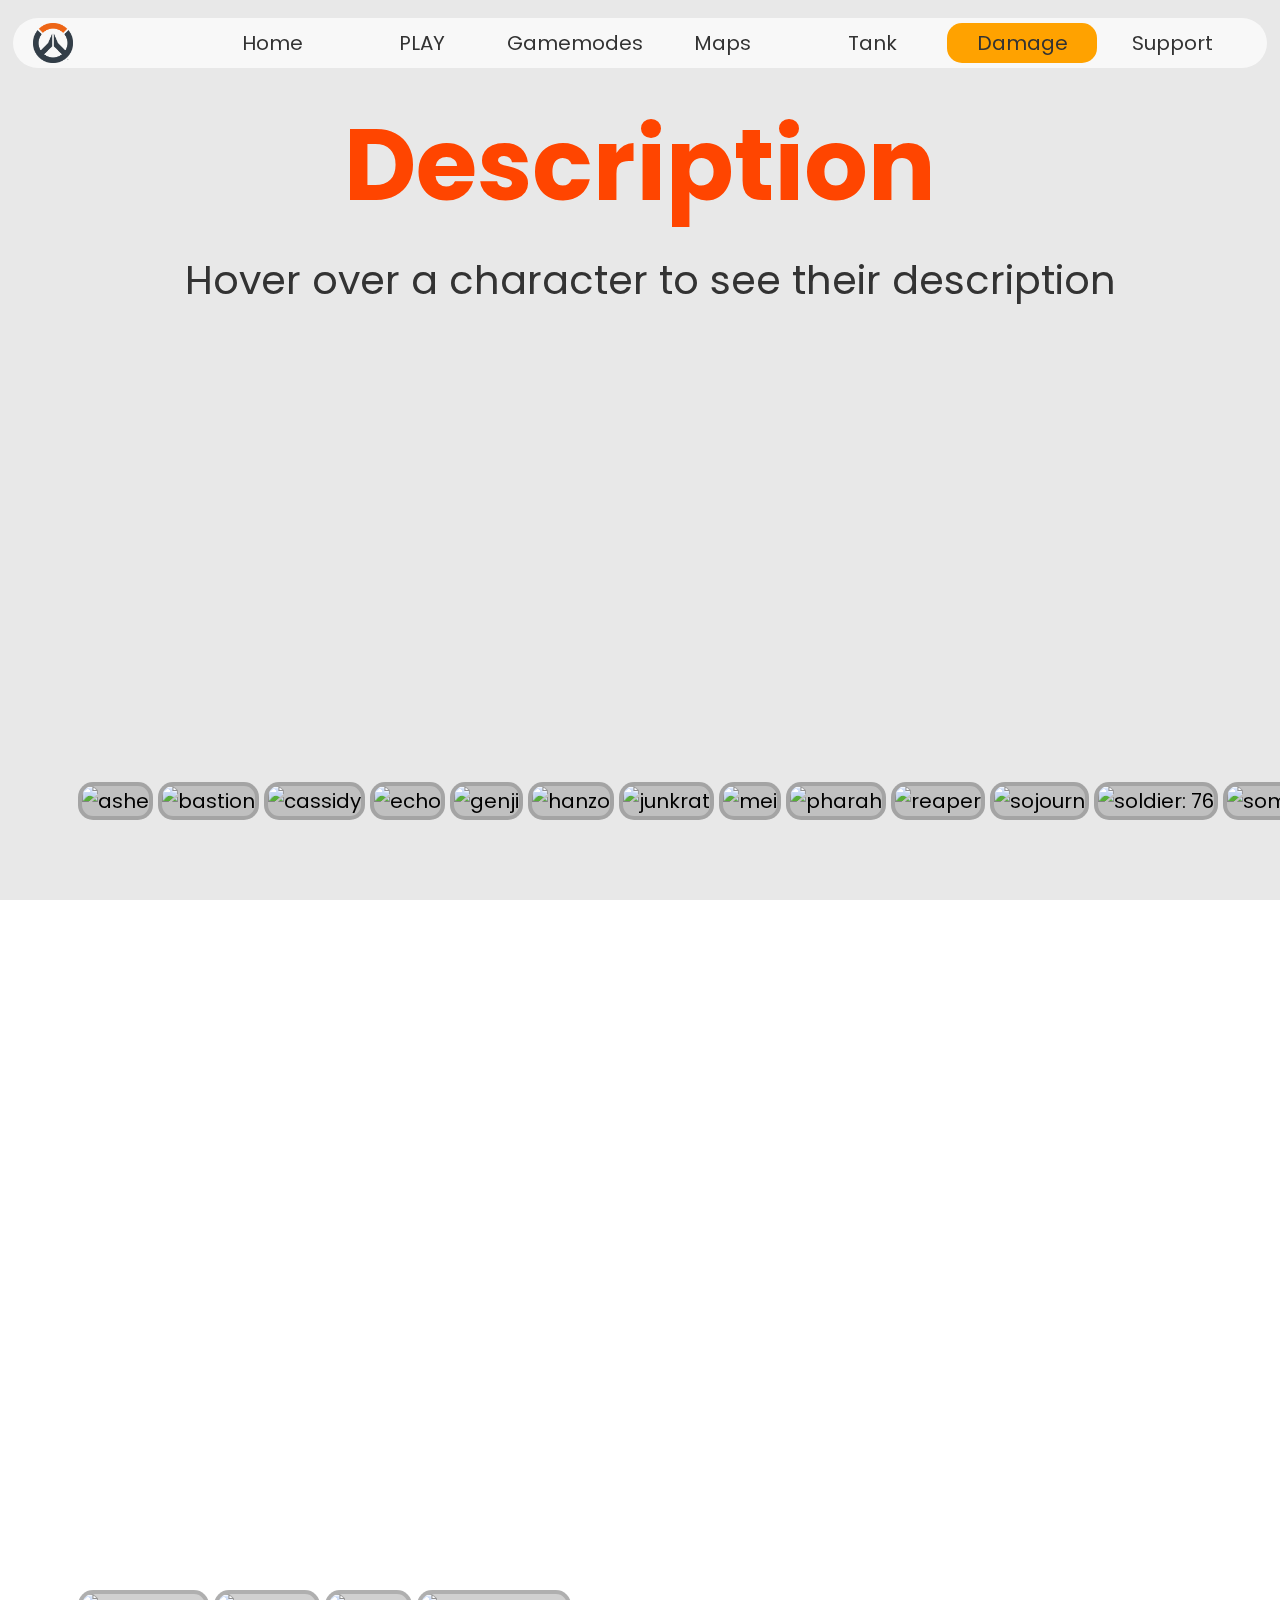
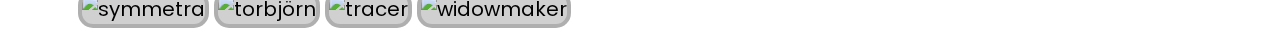
==== commit 638c17e4: "Gameplay -> Gamemodes; PLAY unranked, competitive" ====
--- a/Damage.html
+++ b/Damage.html
@@ -14,12 +14,12 @@
     <div class="bg-image"></div>
     <header>
         <ul>
-            <li><a href="Skins.html">Skins</a></li>
             <li><a href="Support.html">Support</a></li>
             <li><a href="Damage.html" class="active">Damage</a></li>
             <li><a href="Tank.html">Tank</a></li>
             <li><a href="Maps.html">Maps</a></li>
-            <li><a href="Gameplay.html">Gameplay</a></li>
+            <li><a href="Gamemodes.html">Gamemodes</a></li>
+            <li><a href="PLAY.html">PLAY</a></li>
             <li><a href="index.html">Home</a></li>
           </ul>
           <a href="https://overwatch.blizzard.com/en-us/" target="overwatch"><img src="Overwatch_2_text_logo.svg.png" alt="" class="logo"></a>
--- a/style.css
+++ b/style.css
@@ -1,4 +1,4 @@
-body
+html, body
 {
     font-size: 15pt;
     font-family: 'Poppins', sans-serif;
@@ -17,6 +17,25 @@
     left: 0;
     position: fixed;
     opacity: .5;
+    z-index: -5;
+}
+
+.video-bg
+{
+    height: 100vh;
+    background-image: linear-gradient(rgba(12,3,51,0.3),rgba(12,3,51,0.3));
+    position: fixed;
+    display: flex;
+    align-items: center;
+    justify-content: center;
+    margin-left: -8px;
+    opacity: 1;
+}
+
+.video-bg video
+{
+    height: 1080px;
+    width: 1920px;
 }
 
 #tank section
@@ -38,12 +57,26 @@
     position: relative;
     width: 90px;
     height: 90px;
-    margin: 86vh -10px -85vh 10px;
     background-color: rgba(100, 100, 100, .3);
     border-radius: 15px;
     z-index: 3;
     transition: 0.1s;
     border: 4px solid rgba(100, 100, 100, .3);
+}
+
+#damage .ch-img
+{
+    margin: 86vh -70px -85vh 70px;
+}
+
+#support .ch-img
+{
+    margin: 86vh -520px -85vh 520px;
+}
+
+#tank .ch-img
+{
+    margin: 86vh -520px -85vh 520px;
 }
 
 .ch-img:hover 
@@ -156,14 +189,14 @@
     z-index: 10;
 }
 
-li
+header li
 {
     display: inline;
     float: right;
     margin: 0;
 }
 
-li a
+header li a
 {
     display: block;
     color: #333;
@@ -176,7 +209,7 @@
     border-radius: 15px;
 }
   
-li a:hover
+header li a:hover
 {
     background-color: rgba(100, 100, 100, 0.5);
     text-decoration: none;
@@ -188,7 +221,7 @@
     margin-top: 30px;
 }
 
-ul
+header ul
 {
     margin-right: 20px;
 }
@@ -226,6 +259,110 @@
 .description p
 {
     margin: 0 10px 20px 30px;
+}
+
+/* Gamemodes */
+#gamemodes
+{
+    margin: 0;
+    color: white;
+}
+
+#gamemodes table
+{
+    margin: 150px 200px 150px 200px;
+    opacity: 1;    
+    position: relative;
+    border-collapse: collapse;
+}
+
+
+#gamemodes h2
+{
+    text-align: center;
+}
+
+.title
+{
+    width: 270px;
+    margin: 0px auto;
+    position: relative;
+    z-index: 5;
+    border: 15px solid rgb(255, 89, 0);
+    border-radius: 20%;
+    border-style: outset;
+    text-align: center;
+    background-color: rgba(100, 100, 100, 0.7);
+}
+
+.push_bg>div{
+    padding-top: 300px;
+}
+
+#gamemodes iframe
+{
+    padding: 0 10px;
+    height: 25vw;
+    width: 50vw;
+}
+
+.text
+{
+    border: 15px solid rgb(255, 89, 0);
+    border-radius: 20%;
+    border-style: outset;
+    text-align: center;
+    background-color: rgba(100, 100, 100, 0.7);
+}
+
+.push_bg, .control_bg, .escort_bg, .hybrid_bg, .ctf_bg, .elimination_bg, .deathmatch_bg, .team_deathmatch_bg
+{
+    width: 100%;
+    height: 80%;
+    background-position: center;
+    background-repeat: no-repeat;
+    background-size: cover;
+    padding: 30px 0 200px 0;
+    margin-top: -200px;
+}
+
+.push_bg
+{
+    background-image: linear-gradient(to bottom, rgba(255, 255, 255, 0.3), rgba(255, 255, 255, 0.3)), url(https://cdn1.dotesports.com/wp-content/uploads/2021/06/04023112/OW2_Blizzcon_2019_Screenshot_Push_Gameplay_01.jpg);
+}
+.control_bg
+{
+    background-image: linear-gradient(to bottom, rgba(255, 255, 255, 0.3), rgba(255, 255, 255, 0.3)), url(https://primagames.com/wp-content/uploads/2022/10/Best-Controller-Settings-for-Overwatch-2-Settings-Guide.jpg?fit=1200%2C675);
+}
+
+.escort_bg
+{
+    background-image: linear-gradient(to bottom, rgba(255, 255, 255, 0.3), rgba(255, 255, 255, 0.3)), url(https://oyster.ignimgs.com/mediawiki/apis.ign.com/overwatch-2/0/0e/OW2_Hybrid.jpg?width=1280);
+}
+
+.hybrid_bg
+{
+    background-image: linear-gradient(to bottom, rgba(255, 255, 255, 0.3), rgba(255, 255, 255, 0.3)), url(https://oyster.ignimgs.com/mediawiki/apis.ign.com/overwatch-2/0/0e/OW2_Hybrid.jpg?width=1280);
+}
+
+.ctf_bg
+{
+    background-image: linear-gradient(to bottom, rgba(255, 255, 255, 0.3), rgba(255, 255, 255, 0.3)), url(https://cdn.mos.cms.futurecdn.net/6Y3b326hAC2BTcE8gLBMxa.jpg);
+}
+
+.elimination_bg
+{
+    background-image: linear-gradient(to bottom, rgba(255, 255, 255, 0.3), rgba(255, 255, 255, 0.3)), url(https://d.newsweek.com/en/full/2128066/overwatch-2-doomfist-pharah-batiste-winston.png);
+}
+
+.deathmatch_bg
+{
+    background-image: linear-gradient(to bottom, rgba(255, 255, 255, 0.3), rgba(255, 255, 255, 0.3)), url(https://d.newsweek.com/en/full/2128066/overwatch-2-doomfist-pharah-batiste-winston.png);
+}
+
+.team_deathmatch_bg
+{
+    background-image: linear-gradient(to bottom, rgba(255, 255, 255, 0.3), rgba(255, 255, 255, 0.3)), url(https://www.theloadout.com/wp-content/sites/theloadout/2022/10/overwatch-2-game-modes-team-deathmatch.jpg);
 }
 
 @media screen and (max-width: 1450px)
@@ -242,4 +379,4 @@
         margin-left: 20px;
         margin-top: -15px;
     }
-}
+}--- a/character.css
+++ b/character.css
@@ -18,6 +18,7 @@
 #echo
 {
     background-image: url(https://images.blz-contentstack.com/v3/assets/blt2477dcaf4ebd440c/blt6a6dc9da49d17b95/631a8b5feef3ae0e03c743ae/2600_Echo.jpg);
+    font-size: 0.9em;
 }
 
 #genji
@@ -64,6 +65,7 @@
 #sombra
 {
     background-image: url(https://images.blz-contentstack.com/v3/assets/blt2477dcaf4ebd440c/blt73c08ba684761b8a/631a8ac1f581050de0035de2/1600_Sombra.jpg);
+    font-size: 0.9em;
 }
 
 #symmetra
@@ -86,6 +88,8 @@
     background-image: url(https://images.blz-contentstack.com/v3/assets/blt2477dcaf4ebd440c/bltf1291f31fd38e28b/631a8a981613910e6926bfc8/1600_Widowmaker.jpg);
 }
 
+
+
 /* TANK */
 
 #doomfist
@@ -96,82 +100,95 @@
 #d_va
 {
     background-image: url(https://images.blz-contentstack.com/v3/assets/blt2477dcaf4ebd440c/bltf8e9415141b0ec36/631a8b65e7bdcf0dd996c8e1/1600_Dva.jpg);
-    font-size: 0.9em;
+    font-size: 0.85em;
 }
 
 #d_va h3
 {
+    margin: 5px 10px 0 20px;
+}
+
+#d_va p
+{
+    margin: 0 10px 5px 30px;
+}
+
+#wrecking_ball
+{
+    background-image: url(https://images.blz-contentstack.com/v3/assets/blt2477dcaf4ebd440c/blt55cca804cba3d52e/631a8a691566e20e82f30278/1600_Wrecking_Ball.jpg);
+    font-size: 0.9em;
+}
+
+#sigma
+{
+    background-image: url(https://images.blz-contentstack.com/v3/assets/blt2477dcaf4ebd440c/blt429c1784d8b446a4/631a8adbf581050de0035de6/1600_Sigma.jpg);
+}
+
+#winston
+{
+    background-image: url(https://images.blz-contentstack.com/v3/assets/blt2477dcaf4ebd440c/bltf9557fb8c51d1c43/631a8aa4eef3ae0e03c74396/1600_Winston.jpg);
+}
+
+#zarya
+{
+    background-image: url(https://images.blz-contentstack.com/v3/assets/blt2477dcaf4ebd440c/bltde66354cc09d1bb6/631a8a60be2fcf0db5eea4b4/1600_Zarya.jpg);
+}
+
+#junker_queen
+{
+    background-image: url(https://images.blz-contentstack.com/v3/assets/blt2477dcaf4ebd440c/blt3a1be33596e910c4/631a8b49a0ff920e11e791bc/2600_Junker_Queen.jpg);
+    font-size: 0.9em;
+}
+
+#roadhog
+{
+    background-image: url(https://images.blz-contentstack.com/v3/assets/blt2477dcaf4ebd440c/blt39930f17f179a7bd/631a8ae5eef3ae0e03c7439e/1600_Roadhog.jpg);
+}
+
+#reinhardt
+{
+    background-image: url(https://images.blz-contentstack.com/v3/assets/blt2477dcaf4ebd440c/blt8215ad99f856a606/631a8b03636d390da7825ddb/1600_Reinhardt.jpg);
+}
+
+#orisa
+{
+    background-image: url(https://images.blz-contentstack.com/v3/assets/blt2477dcaf4ebd440c/blt24fd76394a4111f7/631a8b0ba633280e74dc25c5/1600_Orisa.jpg);
+    font-size: 0.9em;
+}
+
+#ramattra
+{
+    background-image: url(https://images.blz-contentstack.com/v3/assets/blt2477dcaf4ebd440c/blt7cedd97f624c058d/637da2d146a48b0e063e4aad/1600_Ramattra.jpg);
+}
+
+
+
+/* SUPPORT */
+
+#ana
+{
+    background-image: url(https://images.blz-contentstack.com/v3/assets/blt2477dcaf4ebd440c/blt97ec60cf959e81f3/631a8babe337fa0dc7263beb/1600_Ana.jpg);
+}
+
+#baptiste
+{
+    background-image: url(https://images.blz-contentstack.com/v3/assets/blt2477dcaf4ebd440c/blt7409943072f0d44c/631a8b99f581050de0035dfa/1600_Baptiste.jpg);
+}
+
+#brigitte
+{
+    background-image: url(https://images.blz-contentstack.com/v3/assets/blt2477dcaf4ebd440c/bltf362dee5d41929be/631a8b7feef3ae0e03c743b6/1600_Brigitte.jpg);
+    font-size: 0.9em;
+}
+
+#brigitte h3
+{
     margin: 10px 10px 0 20px;
 }
 
-#d_va p
-{
-    margin: 0 10px 10px 30px;
-}
-
-#wrecking_ball
-{
-    background-image: url(https://images.blz-contentstack.com/v3/assets/blt2477dcaf4ebd440c/blt55cca804cba3d52e/631a8a691566e20e82f30278/1600_Wrecking_Ball.jpg);
-    font-size: 0.9em;
-}
-
-#sigma
-{
-    background-image: url(https://images.blz-contentstack.com/v3/assets/blt2477dcaf4ebd440c/blt429c1784d8b446a4/631a8adbf581050de0035de6/1600_Sigma.jpg);
-}
-
-#winston
-{
-    background-image: url(https://images.blz-contentstack.com/v3/assets/blt2477dcaf4ebd440c/bltf9557fb8c51d1c43/631a8aa4eef3ae0e03c74396/1600_Winston.jpg);
-}
-
-#zarya
-{
-    background-image: url(https://images.blz-contentstack.com/v3/assets/blt2477dcaf4ebd440c/bltde66354cc09d1bb6/631a8a60be2fcf0db5eea4b4/1600_Zarya.jpg);
-}
-
-#junker_queen
-{
-    background-image: url(https://images.blz-contentstack.com/v3/assets/blt2477dcaf4ebd440c/blt3a1be33596e910c4/631a8b49a0ff920e11e791bc/2600_Junker_Queen.jpg);
-    font-size: 0.9em;
-}
-
-#roadhog
-{
-    background-image: url(https://images.blz-contentstack.com/v3/assets/blt2477dcaf4ebd440c/blt39930f17f179a7bd/631a8ae5eef3ae0e03c7439e/1600_Roadhog.jpg);
-}
-
-#reinhardt
-{
-    background-image: url(https://images.blz-contentstack.com/v3/assets/blt2477dcaf4ebd440c/blt8215ad99f856a606/631a8b03636d390da7825ddb/1600_Reinhardt.jpg);
-}
-
-#orisa
-{
-    background-image: url(https://images.blz-contentstack.com/v3/assets/blt2477dcaf4ebd440c/blt24fd76394a4111f7/631a8b0ba633280e74dc25c5/1600_Orisa.jpg);
-    font-size: 0.9em;
-}
-
-#ramattra
-{
-    background-image: url(https://images.blz-contentstack.com/v3/assets/blt2477dcaf4ebd440c/blt7cedd97f624c058d/637da2d146a48b0e063e4aad/1600_Ramattra.jpg);
-}
-
-/* SUPPORT */
-
-#ana
-{
-    background-image: url(https://images.blz-contentstack.com/v3/assets/blt2477dcaf4ebd440c/blt97ec60cf959e81f3/631a8babe337fa0dc7263beb/1600_Ana.jpg);
-}
-
-#baptiste
-{
-    background-image: url(https://images.blz-contentstack.com/v3/assets/blt2477dcaf4ebd440c/blt7409943072f0d44c/631a8b99f581050de0035dfa/1600_Baptiste.jpg);
-}
-
-#brigitte
-{
-    background-image: url(https://images.blz-contentstack.com/v3/assets/blt2477dcaf4ebd440c/bltf362dee5d41929be/631a8b7feef3ae0e03c743b6/1600_Brigitte.jpg);
+#brigitte p
+{
+    margin: 0 10px 5px 30px;
 }
 
 #kiriko
@@ -182,11 +199,13 @@
 #lucio
 {
     background-image: url(https://images.blz-contentstack.com/v3/assets/blt2477dcaf4ebd440c/blt77c5cddf632a67d7/631a8b2bf581050de0035dee/1600_Lucio.jpg);
+    font-size: 0.95em;
 }
 
 #mercy
 {
     background-image: url(https://images.blz-contentstack.com/v3/assets/blt2477dcaf4ebd440c/blta556d4020266a6db/631a8b1eeef3ae0e03c743a2/1600_Mercy.jpg);
+    font-size: 0.9em;
 }
 
 #moira
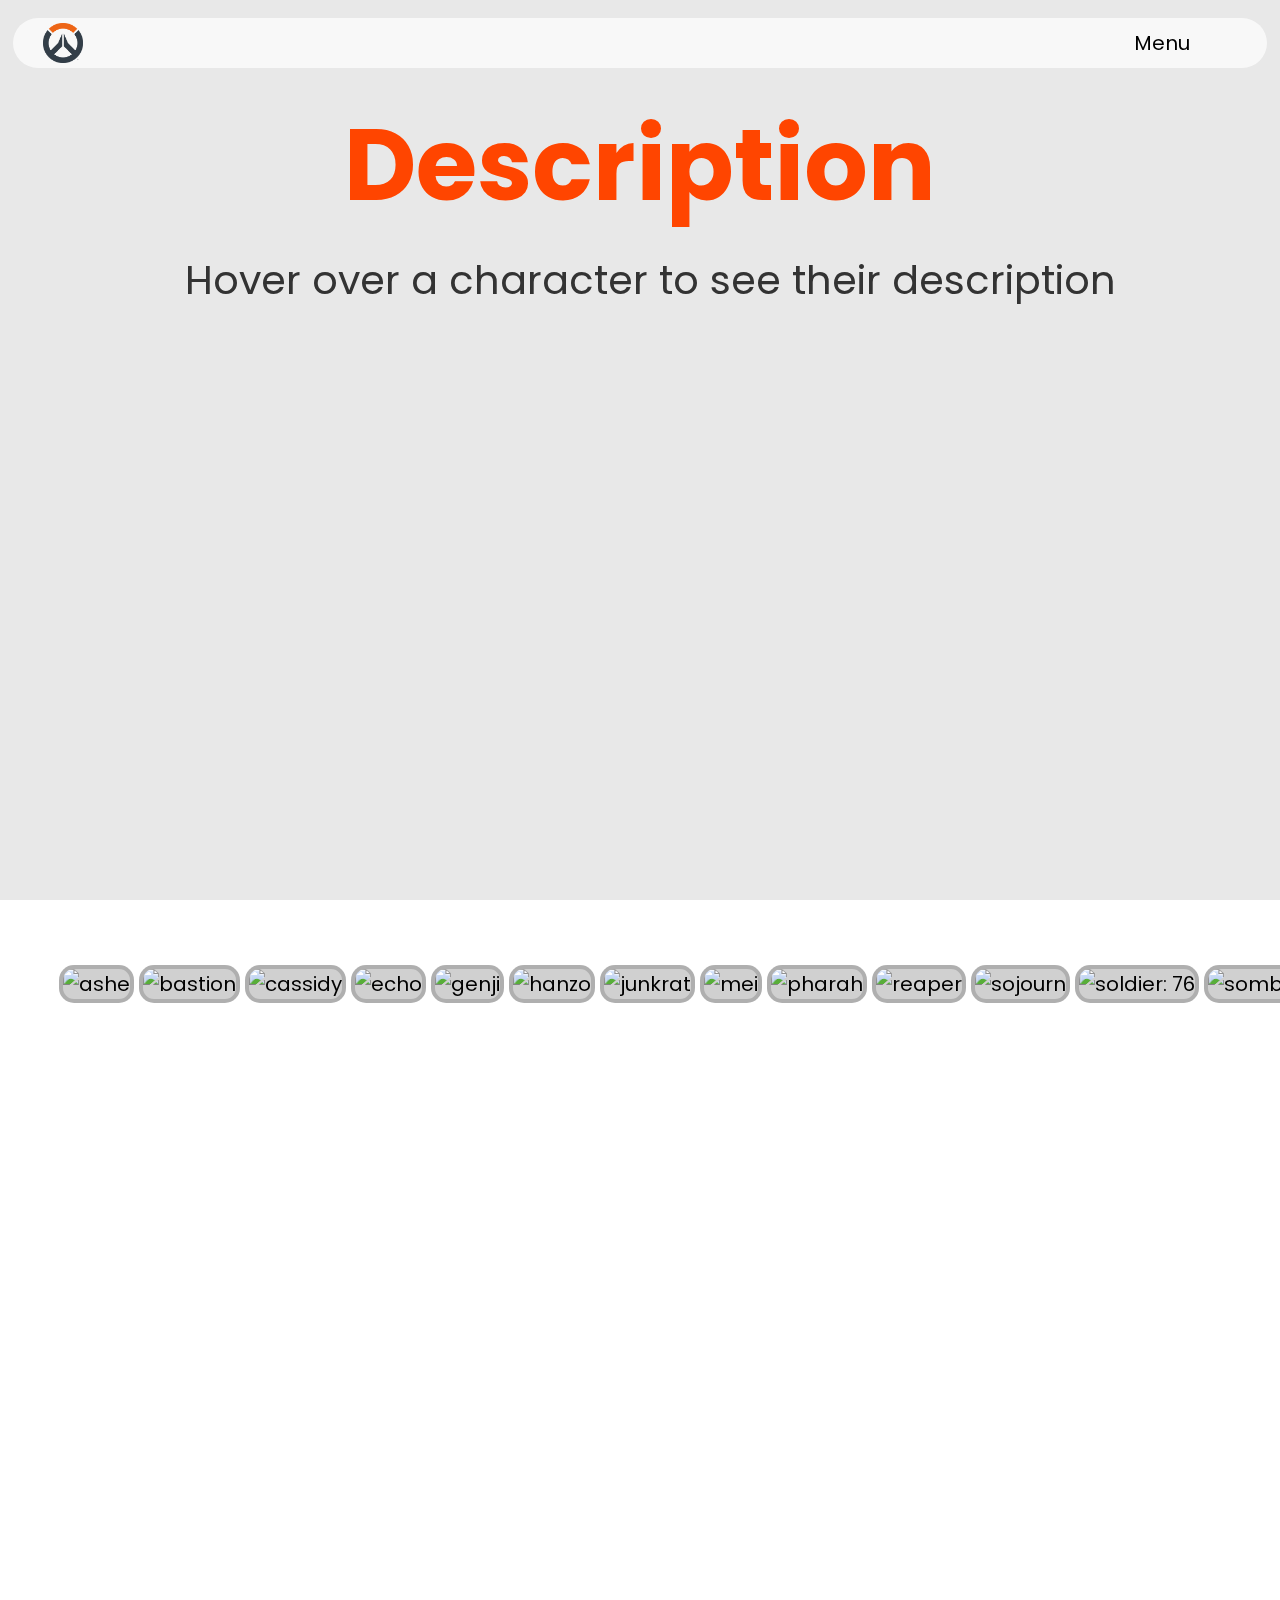
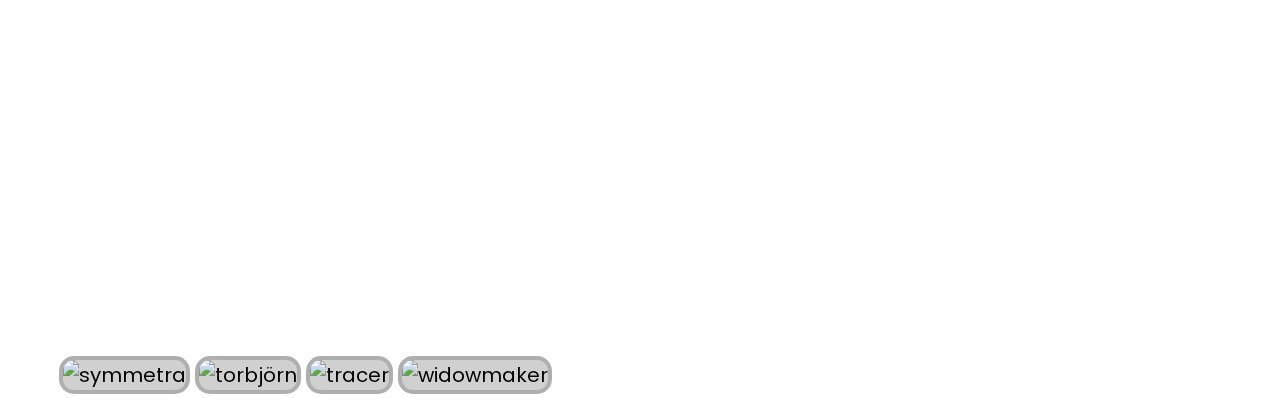
==== commit 0f616a73: "header redesign, some fixes, responsiveness" ====
--- a/Damage.html
+++ b/Damage.html
@@ -12,19 +12,20 @@
 </head>
 <body id="damage">
     <div class="bg-image"></div>
-    <header>
-        <ul>
-            <li><a href="Support.html">Support</a></li>
-            <li><a href="Damage.html" class="active">Damage</a></li>
-            <li><a href="Tank.html">Tank</a></li>
-            <li><a href="Maps.html">Maps</a></li>
-            <li><a href="Gamemodes.html">Gamemodes</a></li>
-            <li><a href="PLAY.html">PLAY</a></li>
-            <li><a href="index.html">Home</a></li>
-          </ul>
-          <a href="https://overwatch.blizzard.com/en-us/" target="overwatch"><img src="Overwatch_2_text_logo.svg.png" alt="" class="logo"></a>
-          <a href="https://overwatch.blizzard.com/en-us/" target="overwatch"><img src="Overwatch_2_logo.svg.png" alt="" class="logo-s"></a>
-    </header>
+    <div class="header">
+        <div class="dropdown">
+            <span>Menu</span>
+            <a class="dropdown-content" href="Support.html">Support</a>
+            <a class="dropdown-content active" href="Damage.html">Damage</a>
+            <a class="dropdown-content" href="Tank.html">Tank</a>
+            <a class="dropdown-content" href="Maps.html">Maps</a>
+            <a class="dropdown-content" href="Gamemodes.html">Gamemodes</a>
+            <a class="dropdown-content" href="PLAY.html">PLAY</a>
+            <a class="dropdown-content" href="index.html">Home</a>
+        </div>
+        <a href="https://overwatch.blizzard.com/en-us/" target="overwatch"><img src="Overwatch_2_text_logo.svg.png" alt="" class="logo"></a>
+        <a href="https://overwatch.blizzard.com/en-us/" target="overwatch"><img src="Overwatch_2_logo.svg.png" alt="" class="logo-s"></a>
+    </div class="header">
 
 
     <img src="https://d15f34w2p8l1cc.cloudfront.net/overwatch/8dc2a024c9b7d95c7141b2ef065590dbc8d9018d12ad15f76b01923986702228.png" alt="ashe" class="ch-img">
--- a/style.css
+++ b/style.css
@@ -4,8 +4,12 @@
     font-family: 'Poppins', sans-serif;
 }
 
+.header span
+{
+    display: none;
+}
+
 .bg-image {
-    background-image: url(https://images.blz-contentstack.com/v3/assets/bltf408a0557f4e4998/blt030bf3d606661d3c/633f5be164fe5a7d4481a16c/overwatch-section1-feature1.png?width=&format=webply&dpr=2&disable=upscale&quality=80);
     filter: blur(3px);
     -webkit-filter: blur(3px);
     width: 100vw;
@@ -20,6 +24,15 @@
     z-index: -5;
 }
 
+#PLAY .bg-image, #gamemodes .bg-image
+{
+    background-position: center;
+    background-repeat: no-repeat;
+    z-index: -1;
+    position: absolute;
+    width: 100%;
+}
+
 .video-bg
 {
     height: 100vh;
@@ -38,11 +51,6 @@
     width: 1920px;
 }
 
-#tank section
-{
-    margin: 0 370px;
-}
-
 #damage .bg-image, #tank .bg-image, #support .bg-image
 {
     background-image: url(https://blz-contentstack-images.akamaized.net/v3/assets/blt9c12f249ac15c7ec/blt555c2f21772e37db/6306c184c9c3a611b66dd76d/1600_Silver_Background.jpg);
@@ -66,17 +74,17 @@
 
 #damage .ch-img
 {
-    margin: 86vh -70px -85vh 70px;
+    margin: calc(1200px - 19vw) -4vw calc(-1200px - -18.5vw) 4vw;
 }
 
 #support .ch-img
 {
-    margin: 86vh -520px -85vh 520px;
+    margin: calc(1200px - 19vw) -28vw calc(-1200px - -18.5vw) 28vw;
 }
 
 #tank .ch-img
 {
-    margin: 86vh -520px -85vh 520px;
+    margin: calc(1200px - 19vw) -21vw calc(-1200px - -18.5vw) 21vw;
 }
 
 .ch-img:hover 
@@ -161,25 +169,25 @@
     position: absolute;
 }
 
-header .logo
+.header .logo
 {
     float: left;
-    width: 300px;
+    height: 35px;
     margin-left: 30px;
-    margin-top: -11px;
-}
-
-header .logo-s
+    margin-top: 7.5px;
+}
+
+.header .logo-s
 {
     float: left;
     width: 0;
-}
-
-header
+    margin-left: 0px;
+}
+
+.header
 {
     position: fixed;
-    list-style-type: none;
-    overflow: hidden;
+    /* overflow: hidden; */
     background-color: rgba(255, 255, 255, 0.7);
     height: 50px;
     width: 98%;
@@ -189,27 +197,27 @@
     z-index: 10;
 }
 
-header li
-{
-    display: inline;
+.header a
+{
+    float: left;
+    margin-left: -10px;
+}
+
+.header .dropdown-content
+{
     float: right;
-    margin: 0;
-}
-
-header li a
-{
     display: block;
     color: #333;
     text-align: center;
     text-decoration: none;
-    margin: -15px 0;
-    padding: 5px 10px;
+    padding: 8px 10px;
+    margin: 2px 10px 2px -10px;
     height: 30px;
     width: 130px;
     border-radius: 15px;
 }
   
-header li a:hover
+.header .dropdown-content:hover
 {
     background-color: rgba(100, 100, 100, 0.5);
     text-decoration: none;
@@ -219,11 +227,6 @@
 {
     width: 100px;
     margin-top: 30px;
-}
-
-header ul
-{
-    margin-right: 20px;
 }
 
 .active
@@ -270,12 +273,25 @@
 
 #gamemodes table
 {
-    margin: 150px 200px 150px 200px;
+    margin: 150px 200px;
     opacity: 1;    
     position: relative;
     border-collapse: collapse;
 }
 
+.text.floatl, iframe.floatl
+{
+    float: left;
+    margin-left: 11.5vw;
+    margin-right: -12vw;
+}
+
+.text.floatr, iframe.floatr
+{
+    float: right;
+    margin-right: 11.5vw;
+    margin-left: -12vw;
+}
 
 #gamemodes h2
 {
@@ -285,7 +301,7 @@
 .title
 {
     width: 270px;
-    margin: 0px auto;
+    margin: 100px auto;
     position: relative;
     z-index: 5;
     border: 15px solid rgb(255, 89, 0);
@@ -293,90 +309,317 @@
     border-style: outset;
     text-align: center;
     background-color: rgba(100, 100, 100, 0.7);
-}
-
-.push_bg>div{
+    margin-bottom: -20px;
+}
+
+.push_bg > div{
     padding-top: 300px;
 }
 
 #gamemodes iframe
 {
     padding: 0 10px;
-    height: 25vw;
-    width: 50vw;
-}
+    height: 27vw;
+    width: 48vw;
+}
+
 
 .text
 {
+    width: 27vw;
     border: 15px solid rgb(255, 89, 0);
     border-radius: 20%;
     border-style: outset;
     text-align: center;
     background-color: rgba(100, 100, 100, 0.7);
-}
-
-.push_bg, .control_bg, .escort_bg, .hybrid_bg, .ctf_bg, .elimination_bg, .deathmatch_bg, .team_deathmatch_bg
-{
+    margin-top: 50px;
+}
+
+.gamemodecontent
+{
+    min-height: 1000px;
+    position: relative;
+    margin-bottom: 85px;
+}
+
+.gamemodecontent .bg-image
+{
+    height: 1085px;
+}
+
+.szexpéter
+{
+    padding-top: 200px;
+}
+
+
+/* PLAY */
+#PLAY
+{
+    margin: 0;
+}
+
+#PLAY .bg-image
+{
+    height: calc(2000px - 48.9vw);
+}
+
+#PLAY .mode
+{
+    height: calc(2000px - 50vw);
     width: 100%;
-    height: 80%;
-    background-position: center;
+    z-index: 0;
+    position: relative;
+    padding-top: 20px;
+    /* margin-bottom: 55px; */
+}
+
+#PLAY h1
+{
+    margin: 100px 0 -10px 10px;
+}
+
+#PLAY h2
+{
+    margin: 20px 0 -10px 15px;
+}
+
+#PLAY .mode li
+{
+    margin-top: 10px;
+}
+
+#PLAY p
+{
+    margin-left: 20px;
+}
+
+#PLAY table
+{
+    margin-top: 50px;
+    border: 1px solid black;
+    border-collapse: collapse;
+    width: 1000px;
+    margin: 50px auto;
+    background-color: rgba(0,0,0,0.3);
+}
+
+.resp-table
+{
+    overflow-x: auto;
+}
+
+#PLAY td
+{
+    width: 200px;
+    border-bottom: 1px solid black;
+    text-align: center;
+}
+
+#PLAY th
+{
+    width: 200px;
+    border: 1px solid black;
+}
+
+#PLAY td img
+{
+    margin-top: 10px;
+    width: 100px;
+}
+
+#unranked .bg-image
+{
+    background-image: url(Unranked.PNG);
+    opacity: 0.4;
+}
+
+#competitive .bg-image
+{
+    background-image: url(Competitive.PNG);
+    opacity: 0.5;
+}
+
+#arcade .bg-image
+{
+    background-image: url(overwatch-2-premium.webp);
+    opacity: 0.6;
+}
+
+#arcade
+{
+    /* text-align: center; */
+    font-size: 20pt;
+}
+
+#arcade ul
+{
+    list-style: none;
+}
+
+#arcade li
+{
+    /* width: 50vw; */
+    margin: 20px 0;
+}
+
+#arcade a
+{
+    text-decoration: none;
+    color: #000;
+}
+
+#arcade li:hover
+{
+    transform: scale(130%);
+    margin-left: 10.5vw;
+    /* margin-right: -12.5vw; */
+    width: 70vw;
+}
+
+/* #maps div
+{
+    height: 1080px;
+    width: 100%;
+    margin-left: -.39vw;
     background-repeat: no-repeat;
     background-size: cover;
-    padding: 30px 0 200px 0;
-    margin-top: -200px;
-}
-
-.push_bg
-{
-    background-image: linear-gradient(to bottom, rgba(255, 255, 255, 0.3), rgba(255, 255, 255, 0.3)), url(https://cdn1.dotesports.com/wp-content/uploads/2021/06/04023112/OW2_Blizzcon_2019_Screenshot_Push_Gameplay_01.jpg);
-}
-.control_bg
-{
-    background-image: linear-gradient(to bottom, rgba(255, 255, 255, 0.3), rgba(255, 255, 255, 0.3)), url(https://primagames.com/wp-content/uploads/2022/10/Best-Controller-Settings-for-Overwatch-2-Settings-Guide.jpg?fit=1200%2C675);
-}
-
-.escort_bg
-{
-    background-image: linear-gradient(to bottom, rgba(255, 255, 255, 0.3), rgba(255, 255, 255, 0.3)), url(https://oyster.ignimgs.com/mediawiki/apis.ign.com/overwatch-2/0/0e/OW2_Hybrid.jpg?width=1280);
-}
-
-.hybrid_bg
-{
-    background-image: linear-gradient(to bottom, rgba(255, 255, 255, 0.3), rgba(255, 255, 255, 0.3)), url(https://oyster.ignimgs.com/mediawiki/apis.ign.com/overwatch-2/0/0e/OW2_Hybrid.jpg?width=1280);
-}
-
-.ctf_bg
-{
-    background-image: linear-gradient(to bottom, rgba(255, 255, 255, 0.3), rgba(255, 255, 255, 0.3)), url(https://cdn.mos.cms.futurecdn.net/6Y3b326hAC2BTcE8gLBMxa.jpg);
-}
-
-.elimination_bg
-{
-    background-image: linear-gradient(to bottom, rgba(255, 255, 255, 0.3), rgba(255, 255, 255, 0.3)), url(https://d.newsweek.com/en/full/2128066/overwatch-2-doomfist-pharah-batiste-winston.png);
-}
-
-.deathmatch_bg
-{
-    background-image: linear-gradient(to bottom, rgba(255, 255, 255, 0.3), rgba(255, 255, 255, 0.3)), url(https://d.newsweek.com/en/full/2128066/overwatch-2-doomfist-pharah-batiste-winston.png);
-}
-
-.team_deathmatch_bg
-{
-    background-image: linear-gradient(to bottom, rgba(255, 255, 255, 0.3), rgba(255, 255, 255, 0.3)), url(https://www.theloadout.com/wp-content/sites/theloadout/2022/10/overwatch-2-game-modes-team-deathmatch.jpg);
-}
+} */
 
 @media screen and (max-width: 1450px)
 {
-    header .logo
+    .header .logo
     {
         width: 0;
     }
 
-    header .logo-s
+    .header .logo-s
     {
         float: left;
         width: 40px;
         margin-left: 20px;
-        margin-top: -15px;
+        margin-top: 5px;
+    }
+
+    .header span
+    {
+        display: block;
+        /* width: ; */
+    }
+
+    .header .dropdown
+    {
+        float: right;
+        color: #000;
+        width: 130px;
+        margin: 2px 30px;
+        padding: 8px 10px;
+        height: 30px;
+        /* padding-top: 15px; */
+        border-radius: 15px;
+        text-align: center;
+        position: relative;
+    }
+
+    .header .dropdown:hover
+    {
+        background-color: rgba(100, 100, 100, 0.4);
+    }
+      
+    .header .dropdown-content
+    {
+        display: none;
+        position: relative;
+        background-color: #f9f9f9;
+        min-width: 130px;
+        box-shadow: 0px 8px 25px 0px rgba(0,0,0,0.5);
+        z-index: 10;
+        border-radius: 0;
+        margin: 0;
+        margin: 7px -10px -7px 0;
+    }
+
+    .header .dropdown-content:hover
+    {
+        background-color: rgba(150, 150, 150, .9);
+    }
+    
+    .header .dropdown:hover .dropdown-content
+    {
+        display: block;
+    }
+
+    .dropdown-content.active
+    {
+        background-color: rgba(255, 162, 0, 1);
+    }
+
+    .dropdown-content.active:hover
+    {
+        background-color: rgba(159, 80, 0, 0.8);
+    }
+
+    #support .ch-img
+    {
+        margin: calc(1200px - 19vw) -4vw calc(-1200px - -18vw) 4vw;
+    }
+
+    #tank .ch-img
+    {
+        margin: calc(1200px - 19vw) -4vw calc(-1200px - -18vw) 4vw;
+    }
+}
+
+@media screen and (max-width: 900px)
+{
+    body
+    {
+        font-size: 11pt;
+    }
+
+    .content
+    {
+        margin-right: 0;
+    }
+
+    .header .dropdown
+    {
+        font-size: 15pt;
+    }
+
+    .gamemodecontent
+    {
+        /* height: 900px; */
+        margin-bottom: 0;
+        padding-bottom: 0px;
+    }
+
+    #gamemodes .bg-image
+    {
+        height: 1000px;
+    }
+
+    #gamemodes iframe
+    {
+        width: 96vw;
+        height: 54vw;
+        margin: 2vw -0.5vw;
+    }
+
+    #gamemodes .text
+    {
+        width: 96vw;
+        margin: -150px 0.2vw 0 0.2vw;
+        border-width: 7px;
+    }
+
+    #PLAY .mode
+    {
+        height: calc(1700px - 50vw);
+    }
+
+    #PLAY .bg-image
+    {
+        height: calc(1700px - 44.5vw);
     }
 }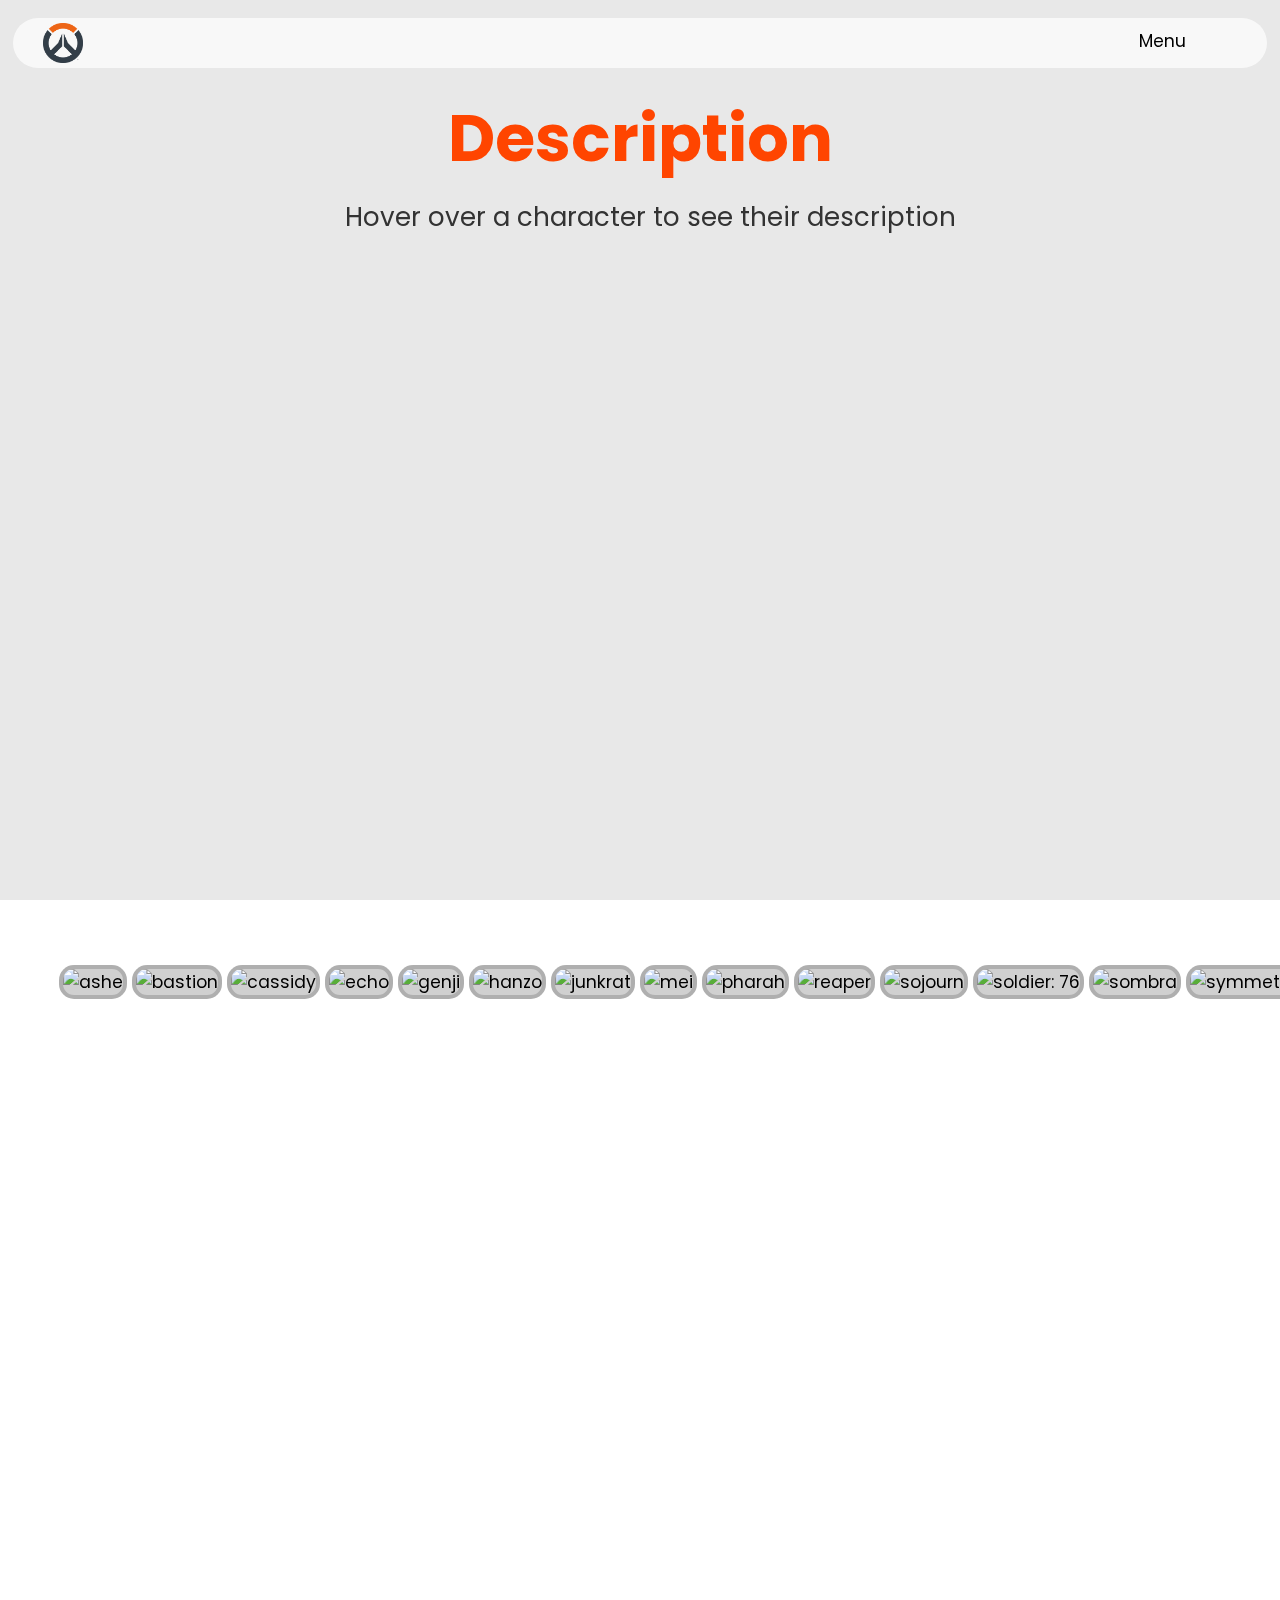
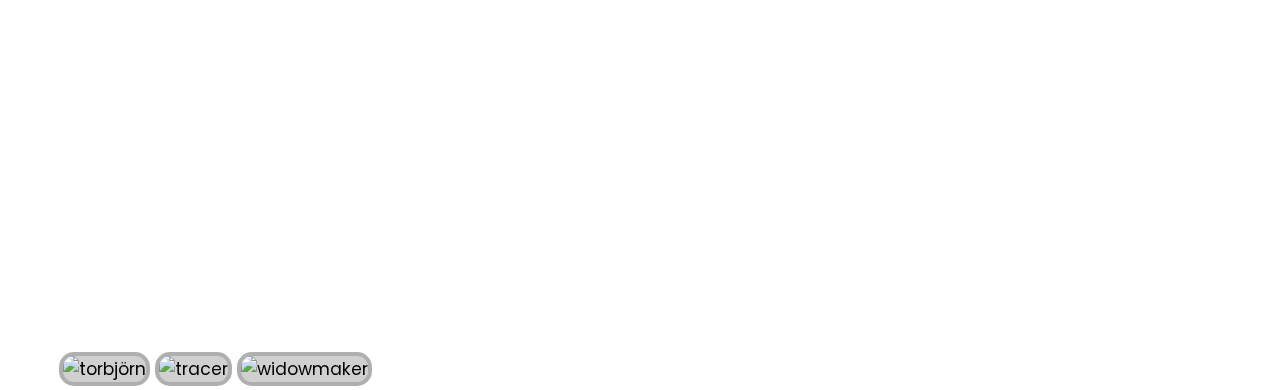
==== commit c1229562: "full responsiveness, css teljes egyesítés" ====
--- a/Damage.html
+++ b/Damage.html
@@ -6,7 +6,6 @@
     <meta name="viewport" content="width=device-width, initial-scale=1.0">
     <title>DPS characters</title>
     <link rel="stylesheet" href="style.css">
-    <link rel="stylesheet" href="character.css">
     <link rel="icon" href="Overwatch_2_logo.svg.png">
     <link href="https://fonts.googleapis.com/css2?family=Poppins&display=swap" rel="stylesheet">
 </head>
--- a/style.css
+++ b/style.css
@@ -101,7 +101,7 @@
     left: 0%;
     text-align: center;
     visibility: visible;
-    font-size: 2em;
+    font-size: 1.5em;
     opacity: 1;
     color: #333;
     background-color: rgba(100, 100, 100, 0.15);
@@ -486,8 +486,491 @@
     background-size: cover;
 } */
 
+/* background pictures */
+
+/* Characters */
+
+/* DAMAGE */
+
+#ashe
+{
+    background-image: url(https://images.blz-contentstack.com/v3/assets/blt2477dcaf4ebd440c/blt83273c22d0b94966/631a8ba0636d390da7825df1/1600_Ashe.jpg);
+}
+
+#bastion
+{
+    background-image: url(https://images.blz-contentstack.com/v3/assets/blt2477dcaf4ebd440c/bltcd0d5eb4b44d35f1/631a8b92e7bdcf0dd996c8e5/1600_Bastion.jpg);
+}
+
+#cassidy
+{
+    background-image: url(https://images.blz-contentstack.com/v3/assets/blt2477dcaf4ebd440c/blt4bb4c31f6849c25b/631a8b781613910e6926bfd4/2600_Cassidy.jpg);
+}
+
+#echo
+{
+    background-image: url(https://images.blz-contentstack.com/v3/assets/blt2477dcaf4ebd440c/blt6a6dc9da49d17b95/631a8b5feef3ae0e03c743ae/2600_Echo.jpg);
+    font-size: 0.9em;
+}
+
+#genji
+{
+    background-image: url(https://images.blz-contentstack.com/v3/assets/blt2477dcaf4ebd440c/blt22836a6cfd1c3335/631a8b576d5f7a0df8d92798/1600_Genji.jpg);
+}
+
+#hanzo
+{
+    background-image: url(https://images.blz-contentstack.com/v3/assets/blt2477dcaf4ebd440c/blt94cbaa8364b60dc7/631a8b50eef3ae0e03c743aa/1600_Hanzo.jpg);
+    font-size: 0.95em;
+}
+
+#junkrat
+{
+    background-image: url(https://images.blz-contentstack.com/v3/assets/blt2477dcaf4ebd440c/bltf1d3568684bc383f/631a8b430e1b4f0e7b89a530/1600_Junkrat.jpg);
+}
+
+#mei
+{
+    background-image: url(https://images.blz-contentstack.com/v3/assets/blt2477dcaf4ebd440c/bltd0eb5529be69efbc/633773a6f87c00687e8ef21a/1600_Mei_02.jpg);
+}
+
+#pharah
+{
+    background-image: url(https://images.blz-contentstack.com/v3/assets/blt2477dcaf4ebd440c/blte7cef1a9a6df49eb/631a8af2a0ff920e11e791b8/1600_Pharah.jpg);
+}
+
+#reaper
+{
+    background-image: url(https://images.blz-contentstack.com/v3/assets/blt2477dcaf4ebd440c/blt2c301b09e7e28f15/631a8af9e7bdcf0dd996c8d1/1600_Reaper.jpg);
+}
+
+#sojourn
+{
+    background-image: url(https://images.blz-contentstack.com/v3/assets/blt2477dcaf4ebd440c/blt4e7eea062ae71ec8/631a8ad36d5f7a0df8d9278c/1600_Sojourn.jpg);
+}
+
+#soldier-76
+{
+    background-image: url(https://images.blz-contentstack.com/v3/assets/blt2477dcaf4ebd440c/bltaa73ebe257f75710/631a8ac985af980dae7a2eea/1600_Soldier_76.jpg);
+}
+
+#sombra
+{
+    background-image: url(https://images.blz-contentstack.com/v3/assets/blt2477dcaf4ebd440c/blt73c08ba684761b8a/631a8ac1f581050de0035de2/1600_Sombra.jpg);
+    font-size: 0.9em;
+}
+
+#symmetra
+{
+    background-image: url(https://images.blz-contentstack.com/v3/assets/blt2477dcaf4ebd440c/blt8bcd4a477c648ec3/631a8ab9a0ff920e11e791b0/1600_Symmetra.jpg);
+}
+
+#torbjörn
+{
+    background-image: url(https://images.blz-contentstack.com/v3/assets/blt2477dcaf4ebd440c/blt8af1bdb781ba7048/631a8ab1eef3ae0e03c7439a/1600_Torbjorn.jpg);
+}
+
+#tracer
+{
+    background-image: url(https://images.blz-contentstack.com/v3/assets/blt2477dcaf4ebd440c/bltb9e273d8483050b8/631a8aab3ab6f40dd2a90699/1600_Tracer.jpg);
+}
+
+#widowmaker
+{
+    background-image: url(https://images.blz-contentstack.com/v3/assets/blt2477dcaf4ebd440c/bltf1291f31fd38e28b/631a8a981613910e6926bfc8/1600_Widowmaker.jpg);
+}
+
+
+
+/* TANK */
+
+#doomfist
+{
+    background-image: url(https://images.blz-contentstack.com/v3/assets/blt2477dcaf4ebd440c/blt3f24de1ac73c318b/631a8b6ba633280e74dc25c9/1600_Doomfist.jpg);
+}
+
+#d_va
+{
+    background-image: url(https://images.blz-contentstack.com/v3/assets/blt2477dcaf4ebd440c/bltf8e9415141b0ec36/631a8b65e7bdcf0dd996c8e1/1600_Dva.jpg);
+    font-size: 0.85em;
+}
+
+#d_va h3
+{
+    margin: 5px 10px 0 20px;
+}
+
+#d_va p
+{
+    margin: 0 10px 5px 30px;
+}
+
+#wrecking_ball
+{
+    background-image: url(https://images.blz-contentstack.com/v3/assets/blt2477dcaf4ebd440c/blt55cca804cba3d52e/631a8a691566e20e82f30278/1600_Wrecking_Ball.jpg);
+    font-size: 0.9em;
+}
+
+#sigma
+{
+    background-image: url(https://images.blz-contentstack.com/v3/assets/blt2477dcaf4ebd440c/blt429c1784d8b446a4/631a8adbf581050de0035de6/1600_Sigma.jpg);
+}
+
+#winston
+{
+    background-image: url(https://images.blz-contentstack.com/v3/assets/blt2477dcaf4ebd440c/bltf9557fb8c51d1c43/631a8aa4eef3ae0e03c74396/1600_Winston.jpg);
+}
+
+#zarya
+{
+    background-image: url(https://images.blz-contentstack.com/v3/assets/blt2477dcaf4ebd440c/bltde66354cc09d1bb6/631a8a60be2fcf0db5eea4b4/1600_Zarya.jpg);
+}
+
+#junker_queen
+{
+    background-image: url(https://images.blz-contentstack.com/v3/assets/blt2477dcaf4ebd440c/blt3a1be33596e910c4/631a8b49a0ff920e11e791bc/2600_Junker_Queen.jpg);
+    font-size: 0.9em;
+}
+
+#roadhog
+{
+    background-image: url(https://images.blz-contentstack.com/v3/assets/blt2477dcaf4ebd440c/blt39930f17f179a7bd/631a8ae5eef3ae0e03c7439e/1600_Roadhog.jpg);
+}
+
+#reinhardt
+{
+    background-image: url(https://images.blz-contentstack.com/v3/assets/blt2477dcaf4ebd440c/blt8215ad99f856a606/631a8b03636d390da7825ddb/1600_Reinhardt.jpg);
+}
+
+#orisa
+{
+    background-image: url(https://images.blz-contentstack.com/v3/assets/blt2477dcaf4ebd440c/blt24fd76394a4111f7/631a8b0ba633280e74dc25c5/1600_Orisa.jpg);
+    font-size: 0.9em;
+}
+
+#ramattra
+{
+    background-image: url(https://images.blz-contentstack.com/v3/assets/blt2477dcaf4ebd440c/blt7cedd97f624c058d/637da2d146a48b0e063e4aad/1600_Ramattra.jpg);
+}
+
+
+
+/* SUPPORT */
+
+#ana
+{
+    background-image: url(https://images.blz-contentstack.com/v3/assets/blt2477dcaf4ebd440c/blt97ec60cf959e81f3/631a8babe337fa0dc7263beb/1600_Ana.jpg);
+}
+
+#baptiste
+{
+    background-image: url(https://images.blz-contentstack.com/v3/assets/blt2477dcaf4ebd440c/blt7409943072f0d44c/631a8b99f581050de0035dfa/1600_Baptiste.jpg);
+}
+
+#brigitte
+{
+    background-image: url(https://images.blz-contentstack.com/v3/assets/blt2477dcaf4ebd440c/bltf362dee5d41929be/631a8b7feef3ae0e03c743b6/1600_Brigitte.jpg);
+    font-size: 0.9em;
+}
+
+#brigitte h3
+{
+    margin: 10px 10px 0 20px;
+}
+
+#brigitte p
+{
+    margin: 0 10px 5px 30px;
+}
+
+#kiriko
+{
+    background-image: url(https://images.blz-contentstack.com/v3/assets/blt2477dcaf4ebd440c/blt74033e83230dc856/631a8b34f581050de0035df2/1600_Kiriko.jpg);
+}
+
+#lucio
+{
+    background-image: url(https://images.blz-contentstack.com/v3/assets/blt2477dcaf4ebd440c/blt77c5cddf632a67d7/631a8b2bf581050de0035dee/1600_Lucio.jpg);
+    font-size: 0.95em;
+}
+
+#mercy
+{
+    background-image: url(https://images.blz-contentstack.com/v3/assets/blt2477dcaf4ebd440c/blta556d4020266a6db/631a8b1eeef3ae0e03c743a2/1600_Mercy.jpg);
+    font-size: 0.9em;
+}
+
+#moira
+{
+    background-image: url(https://images.blz-contentstack.com/v3/assets/blt2477dcaf4ebd440c/blt8188c6691a334d73/631a8b17be2fcf0db5eea4bc/1600_Moira.jpg);
+}
+
+#zenyatta
+{
+    background-image: url(https://images.blz-contentstack.com/v3/assets/blt2477dcaf4ebd440c/blt31b9997e4476de74/631a8a57eef3ae0e03c7438a/1600_Zenyatta.jpg);
+}
+
+/* Maps */
+
+#busan
+{
+    background-image: url(https://oyster.ignimgs.com/mediawiki/apis.ign.com/overwatch-2/8/80/OW2_Busan_Downtown_1.jpg?width=814);
+}
+
+#ilois
+{
+    background-image: url(https://oyster.ignimgs.com/mediawiki/apis.ign.com/overwatch-2/3/38/OW2_Ilios_Lighthouse_3.jpg?width=814);
+}
+
+#lijangtower
+{
+    background-image: url(https://oyster.ignimgs.com/mediawiki/apis.ign.com/overwatch-2/8/88/OW2_Lijiang_Tower_Garden.jpg?width=814);
+}
+
+#nepal
+{
+    background-image: url(https://oyster.ignimgs.com/mediawiki/apis.ign.com/overwatch-2/0/07/OW2_Nepal_Shrine_2.jpg?width=814);
+}
+
+#oasis
+{
+    background-image: url(https://oyster.ignimgs.com/mediawiki/apis.ign.com/overwatch-2/6/60/OW2_Oasis_City_Center_1.jpg?width=814);
+}
+
+#circuitroyal
+{
+    background-image: url(https://oyster.ignimgs.com/mediawiki/apis.ign.com/overwatch-2/2/2d/OW2_Circuit_Royal_3.jpg?width=814);
+}
+
+#dorado
+{
+    background-image: url(https://oyster.ignimgs.com/mediawiki/apis.ign.com/overwatch-2/1/12/OW2_Dorado_3.jpg?width=814);
+}
+
+#havana
+{
+    background-image: url(https://oyster.ignimgs.com/mediawiki/apis.ign.com/overwatch-2/0/04/OW2_Havana_1.jpg?width=814);
+}
+
+#junkertown
+{
+    background-image: url(https://oyster.ignimgs.com/mediawiki/apis.ign.com/overwatch-2/9/9a/OW2_Junkertown_1.jpg?width=814);
+}
+
+#rialto
+{
+    background-image: url(https://oyster.ignimgs.com/mediawiki/apis.ign.com/overwatch-2/2/27/OW2_Rialto_4.jpg?width=814);
+}
+
+#route66
+{
+    background-image: url(https://oyster.ignimgs.com/mediawiki/apis.ign.com/overwatch-2/f/f3/OW2_Route_66_2.jpg?width=814);
+}
+
+#watchpointgibraltar
+{
+    background-image: url(https://oyster.ignimgs.com/mediawiki/apis.ign.com/overwatch-2/c/c1/OW2_Watchpoint_Gibraltar_3.jpg?width=814);
+}
+
+#blizzardworld
+{
+    background-image: url(https://oyster.ignimgs.com/mediawiki/apis.ign.com/overwatch-2/a/a9/OW2_Blizzard_World_3.jpg?width=814);
+}
+
+#eichenwalde
+{
+    background-image: url(https://oyster.ignimgs.com/mediawiki/apis.ign.com/overwatch-2/4/4c/OW2_Eichenwalde_1.jpg?width=814);
+}
+
+#hollywood
+{
+    background-image: url(https://oyster.ignimgs.com/mediawiki/apis.ign.com/overwatch-2/f/fa/OW2_Hollywood_4.jpg?width=814);
+}
+
+#kingsrow
+{
+    background-image: url(https://oyster.ignimgs.com/mediawiki/apis.ign.com/overwatch-2/c/ca/OW2_Kings_Row_1.jpg?width=814);
+}
+
+#midtown
+{
+    background-image: url(https://oyster.ignimgs.com/mediawiki/apis.ign.com/overwatch-2/5/5f/OW2_Midtown_2.jpg?width=814);
+}
+
+#numbani
+{
+    background-image: url(https://oyster.ignimgs.com/mediawiki/apis.ign.com/overwatch-2/0/02/OW2_Numbani_3.jpg?width=814);
+}
+
+#paraiso
+{
+    background-image: url(https://oyster.ignimgs.com/mediawiki/apis.ign.com/overwatch-2/7/7f/OW2_Paraiso_4.jpg?width=814);
+}
+
+#colosseo
+{
+    background-image: url(https://oyster.ignimgs.com/mediawiki/apis.ign.com/overwatch-2/2/24/OW2_Colosseo.jpg?width=814);
+}
+
+#esperanca
+{
+    background-image: url(https://oyster.ignimgs.com/mediawiki/apis.ign.com/overwatch-2/7/7d/OW2_Esperanca_2.jpg?width=814);
+}
+
+#nqs
+{
+    background-image: url(https://oyster.ignimgs.com/mediawiki/apis.ign.com/overwatch-2/0/0c/OW2_New_Queen_Street_2.jpg?width=814);
+}
+
+#ayutthaya
+{
+    background-image: url(https://oyster.ignimgs.com/mediawiki/apis.ign.com/overwatch-2/3/36/OW2_Ayutthaya.jpg?width=814);
+}
+
+#castillo
+{
+    background-image: url(https://oyster.ignimgs.com/mediawiki/apis.ign.com/overwatch-2/2/27/OW2_Castillo_2.jpg?width=814);
+}
+
+#cg
+{
+    background-image: url(https://oyster.ignimgs.com/mediawiki/apis.ign.com/overwatch-2/d/d5/OW2_Chateau_Guillard_2.jpg?width=814);
+}
+
+#ecoa
+{
+    background-image: url(https://oyster.ignimgs.com/mediawiki/apis.ign.com/overwatch-2/2/20/OW2_Ecopoint_Antartica.jpg?width=814);
+}
+
+#kanezaka
+{
+    background-image: url(https://oyster.ignimgs.com/mediawiki/apis.ign.com/overwatch-2/2/2f/OW2_Kanezaka_2.jpg?width=814);
+}
+
+#malevento
+{
+    background-image: url(https://oyster.ignimgs.com/mediawiki/apis.ign.com/overwatch-2/1/1a/OW2_Malevento_2.jpg?width=814);
+}
+
+#necropolis
+{
+    background-image: url(https://oyster.ignimgs.com/mediawiki/apis.ign.com/overwatch-2/9/9b/OW2_Necropolis_3.jpg?width=814);
+}
+
+#petra
+{
+    background-image: url(https://oyster.ignimgs.com/mediawiki/apis.ign.com/overwatch-2/8/89/OW2_Petra_1.jpg?width=814);
+}
+
+#workshop
+{
+    background-image: url(https://oyster.ignimgs.com/mediawiki/apis.ign.com/overwatch-2/c/c5/OW2_Workshop_Island.jpg?width=814);
+}
+
+#hanamura
+{
+    background-image: url(https://oyster.ignimgs.com/mediawiki/apis.ign.com/overwatch-2/d/df/OW2_Hanamura_3.jpg?width=814);
+}
+
+#hlc
+{
+    background-image: url(https://oyster.ignimgs.com/mediawiki/apis.ign.com/overwatch-2/5/5c/OW2_Lunar_Colony_3.jpg?width=814);
+}
+
+#paris
+{
+    background-image: url(https://oyster.ignimgs.com/mediawiki/apis.ign.com/overwatch-2/d/db/OW2_Paris_1.jpg?width=814);
+}
+
+#toa
+{
+    background-image: url(https://oyster.ignimgs.com/mediawiki/apis.ign.com/overwatch-2/2/24/OW2_Anubis.jpg?width=814);
+}
+
+#volskaya
+{
+    background-image: url(https://oyster.ignimgs.com/mediawiki/apis.ign.com/overwatch-2/e/e6/OW2_Volskaya_3.jpg?width=814);
+}
+
+/* Gamemodes */
+
+#gamemodes .bg-image
+{
+    background-image: url(https://cdn1.dotesports.com/wp-content/uploads/2021/06/04023112/OW2_Blizzcon_2019_Screenshot_Push_Gameplay_01.jpg);
+    opacity: .8;
+    margin-top: -105px;
+}
+
+#control .bg-image
+{
+    background-image: url(https://primagames.com/wp-content/uploads/2022/10/Best-Controller-Settings-for-Overwatch-2-Settings-Guide.jpg?fit=1200%2C675);
+}
+
+#escort .bg-image
+{
+    background-image: url(https://www.pockettactics.com/wp-content/sites/pockettactics/2022/10/overwatch-2-maps.jpg);
+}
+
+#hybrid .bg-image
+{
+    background-image: url(https://oyster.ignimgs.com/mediawiki/apis.ign.com/overwatch-2/0/0e/OW2_Hybrid.jpg?width=1280);
+}
+
+#ctf .bg-image
+{
+    background-image: url(https://cdn.mos.cms.futurecdn.net/6Y3b326hAC2BTcE8gLBMxa.jpg);
+}
+
+#elimination .bg-image
+{
+    background-image: url(https://d.newsweek.com/en/full/2128066/overwatch-2-doomfist-pharah-batiste-winston.png);
+}
+
+#deathmatch .bg-image
+{
+    background-image: url(https://bnetcmsus-a.akamaihd.net/cms/blog_header/48/48PLUGPFVKID1504108278330.jpg);
+}
+
+#team_deathmatch .bg-image
+{
+    background-image: url(https://www.theloadout.com/wp-content/sites/theloadout/2022/10/overwatch-2-game-modes-team-deathmatch.jpg);
+}
+
+#bounty_hunter .bg-image
+{
+    background-image: url(https://i0.wp.com/thegamehaus.com/wp-content/uploads/2021/02/Bounty-Hunter.jpg?fit=1820%2C1024&ssl=1);
+}
+
+#ctf_blitz .bg-image
+{
+    background-image: url(https://www.gamerevolution.com/wp-content/uploads/sites/2/2020/01/Overwatch-2-CTF-Blitz-Mode-Title-Screen.png);
+}
+
+#low_gravity .bg-image
+{
+    background-image: url(https://www.theloadout.com/wp-content/sites/theloadout/2022/10/overwatch-2-game-modes-ctf-blitz.jpg);
+}
+
+#limited_duel .bg-image
+{
+    background-image: url(https://oyster.ignimgs.com/mediawiki/apis.ign.com/overwatch-2/0/03/OW2_Push.jpg?width=640);
+}
+
+#no_limits .bg-image
+{
+    background-image: url(https://www.gamespot.com/a/uploads/screen_large/1574/15746725/4041442-untitled.png);
+    padding-bottom: 100px;
+}
+
+/* Responsiveness */
+
 @media screen and (max-width: 1450px)
 {
+    body
+    {
+        font-size: 13pt;
+    }
+
     .header .logo
     {
         width: 0;
@@ -587,6 +1070,71 @@
         font-size: 15pt;
     }
 
+    .description
+    {
+        font-size: 0.8em;
+    }
+
+    .description h1
+    {
+        margin: 70px 10px 0px 10px;
+    }
+
+    .description h2
+    {
+        margin: 0 15px;
+    }
+
+    .description h3
+    {
+        margin: 0 10px 0 20px;
+    }
+
+    .description p
+    {
+        margin: 0 10px 0 30px;
+    }
+
+    #d_va.description
+    {
+        font-size: 0.8em;
+    }
+
+    #junker_queen.description
+    {
+        font-size: 0.8em;
+    }
+
+    #orisa.description
+    {
+        font-size: 0.85em;
+    }
+
+    #wrecking_ball.description
+    {
+        font-size: 0.8em;
+    }
+
+    #hanzo.description
+    {
+        font-size: 0.9em;
+    }
+
+    #sombra.description
+    {
+        font-size: 0.8em;
+    }
+
+    #brigitte.description
+    {
+        font-size: 0.8em;
+    }
+
+    #lucio.description
+    {
+        font-size: 0.9em;
+    }
+
     .gamemodecontent
     {
         /* height: 900px; */
